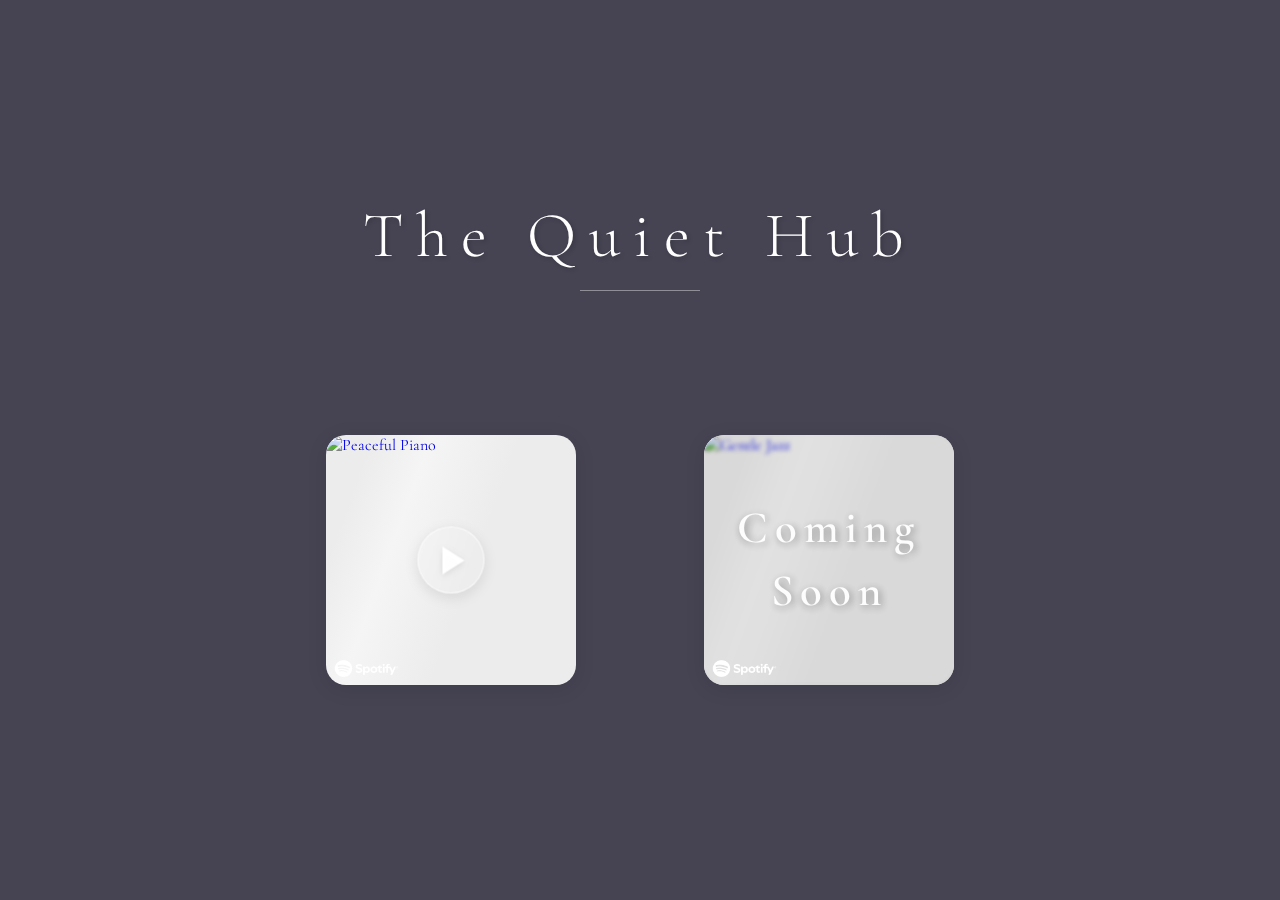
==== index.html @ 6ce6543c "Add files via upload" ====
<!DOCTYPE html>
<html lang="en">
<head>
    <meta charset="UTF-8">
    <meta name="viewport" content="width=device-width, initial-scale=1.0">
    <meta name="description" content="Listen to peaceful piano music on Spotify">
    <title>The Quiet Hub</title>
    
    <!-- Performance optimizations -->
    <link rel="preconnect" href="https://fonts.googleapis.com">
    <link rel="preconnect" href="https://fonts.gstatic.com" crossorigin>
    <link rel="preconnect" href="https://open.spotify.com">
    
    <!-- Optimized font loading -->
    <link href="https://fonts.googleapis.com/css2?family=Cormorant+Garamond:wght@300;400;600&display=swap" 
          rel="stylesheet"
          media="print" 
          onload="this.media='all'">
    
    <link rel="stylesheet" href="styles.css">
    
    <!-- Essential meta tags -->
    <meta property="og:title" content="The Quiet Hub">
    <meta property="og:description" content="Peaceful Piano Playlist">
    <meta name="theme-color" content="#464453">
    
    <!-- Favicon -->
    <link rel="icon" type="image/png" sizes="192x192" href="./images/quietlogo.png">
    
    <!-- Critical image preloading -->
    <link rel="preload" as="image" href="./images/solnedgang.jpg">
    <link rel="preload" as="image" href="./images/1.jpg">
    
    <style>
        html {
            background-color: #464453;
        }
        body {
            background-color: transparent;
        }
        @media screen and (max-width: 768px) {
            html {
                background: transparent;
            }
        }
    </style>
</head>
<body>
    <div id="preloader"></div>
    <header>
        <h1>The Quiet Hub</h1>
        <div class="header-line" aria-hidden="true"></div>
    </header>

    <main>
        <a href="https://open.spotify.com/playlist/51FY41cuYWtjoeuY90aTkw?si=5ba0775c8e0e4a31" 
           class="playlist-card" 
           aria-label="Play Peaceful Piano playlist on Spotify"
           target="_blank"
           rel="noopener">
            <div class="playlist-image-container">
                <div class="playlist-image">
                    <img src="images/1.jpg" 
                         alt="Peaceful Piano"
                         width="250" 
                         height="250">
                    <div class="spotify-logo-overlay">
                        <img src="./images/spotifylogo.png" 
                             alt="Spotify" 
                             loading="lazy">
                    </div>
                    <div class="play-button" aria-hidden="true"></div>
                </div>
            </div>
            <h2 class="playlist-title">Peaceful Piano</h2>
        </a>
        <a href="#" 
           class="playlist-card coming-soon" 
           aria-label="Gentle Jazz playlist - Coming Soon"
           onclick="return false;">
            <div class="playlist-image-container">
                <div class="playlist-image">
                    <img src="images/jazz.png" 
                         alt="Gentle Jazz"
                         width="250" 
                         height="250">
                    <div class="spotify-logo-overlay">
                        <img src="./images/spotifylogo.png" 
                             alt="Spotify" 
                             loading="lazy">
                    </div>
                    <div class="coming-soon-overlay">
                        <div class="coming-soon-text">Coming Soon</div>
                    </div>
                </div>
            </div>
            <h2 class="playlist-title">Gentle Jazz</h2>
        </a>
    </main>

    <script>
        window.addEventListener('load', function() {
            document.getElementById('preloader').style.opacity = '0';
            setTimeout(function() {
                document.getElementById('preloader').style.display = 'none';
            }, 300);
        });
    </script>
</body>
</html>
---- styles.css ----
html, body {
    margin: 0;
    padding: 0;
    height: 100vh;
    overflow: hidden;
}

html {
  /*  background-color: #464453; */
}

body {
    background: url('./images/solnedgang.jpg') center/cover fixed no-repeat;
    font-family: 'Cormorant Garamond', serif;
    display: flex;
    flex-direction: column;
    align-items: center;
    justify-content: center;
    padding: 2rem 1rem;
    box-sizing: border-box;
}

header {
    text-align: center;
    margin-top: 2rem;
    margin-bottom: clamp(4rem, 15vh, 8rem);
    width: 100%;
    max-width: 90vw;
}

header h1 {
    color: #fff;
    font-size: clamp(1.8rem, 6vw, 4rem);
    font-weight: 300;
    letter-spacing: 0.2em;
    margin-bottom: 1rem;
    text-shadow: 2px 2px 4px rgba(0, 0, 0, 0.2);
}

.header-line {
    width: 120px;
    height: 1.2px;
    background-color: #fff;
    margin: 0 auto;
    opacity: 0.4;
}

main {
    display: flex;
    justify-content: center;
    gap: 8rem;
    flex-wrap: wrap;
    padding: 1rem 0;
    width: 100%;
    max-width: 90vw;
    overflow: visible;
}

@media screen and (max-width: 768px) {
    main {
        gap: 2rem;
    }
}

/* Add this new breakpoint for very small screens */
@media screen and (max-width: 480px) {
    main {
        gap: 2rem;
        flex-direction: column;
        align-items: center;
    }
}

.playlist-card {
    position: relative;
    text-decoration: none;
    max-width: 300px;
    display: flex;
    flex-direction: column;
    align-items: center;
    backface-visibility: hidden;
}

.playlist-image-container {
    position: relative;
    transition: transform 0.3s ease;
    transform: translateZ(0);
}

.playlist-image {
    position: relative;
    width: min(250px, 70vw);
    height: min(250px, 70vw);
    border-radius: 20px;
    aspect-ratio: 1;
    overflow: hidden;
    box-shadow: 0 4px 20px rgba(0, 0, 0, 0.1);
    background: linear-gradient(110deg, #ececec 8%, #f5f5f5 18%, #ececec 33%);
    background-size: 200% 100%;
    transition: box-shadow 0.3s ease;
    animation: fadeIn 0.8s ease-out forwards, shine 1.5s linear infinite;
    will-change: transform, opacity;
    isolation: isolate;
}

.playlist-image img {
    width: 100%;
    height: 100%;
    object-fit: cover;
}

.playlist-title {
    margin-top: clamp(0.8rem, 2vh, 1.5rem);
    text-align: center;
    color: #fff;
    font-size: clamp(1.4rem, 4vw, 1.8rem);
    font-weight: 400;
    transition: color 0.3s ease;
    text-shadow: 1px 1px 3px rgba(0, 0, 0, 0.2);
    width: min(250px, 70vw);
    opacity: 0;
    animation: fadeIn 0.8s ease-out 0.2s forwards;
}

.playlist-card:hover .playlist-title {
    color: #f0f0f0;
}

.play-button {
    position: absolute;
    top: 50%;
    left: 50%;
    transform: translate(-50%, -50%);
    width: 65px;
    height: 65px;
    background: rgba(255, 255, 255, 0.08);
    border-radius: 50%;
    display: flex;
    align-items: center;
    justify-content: center;
    transition: all 0.3s ease;
    backdrop-filter: blur(1px);
    border: 1.5px solid rgba(255, 255, 255, 0.65);
    box-shadow: 0 4px 15px rgba(0, 0, 0, 0.1);
}

.play-button::after {
    content: '';
    width: 0;
    height: 0;
    border-style: solid;
    border-width: 14px 0 14px 22px;
    border-color: transparent transparent transparent rgba(255, 255, 255, 0.95);
    margin-left: 5px;
    transition: all 0.3s ease;
    filter: drop-shadow(0 2px 3px rgba(0, 0, 0, 0.1));
}

.playlist-card:hover .play-button {
    background: rgba(255, 255, 255, 0.25);
    transform: translate(-50%, -50%) scale(1.05);
    box-shadow: 0 6px 20px rgba(0, 0, 0, 0.15);
}

.playlist-card:hover .play-button::after {
    border-color: transparent transparent transparent rgba(255, 255, 255, 1);
    filter: drop-shadow(0 2px 4px rgba(0, 0, 0, 0.2));
}

html {
    scrollbar-width: none;  /* Firefox */
    -ms-overflow-style: none;  /* IE and Edge */
}

html::-webkit-scrollbar {
    display: none;  /* Chrome, Safari, Opera */
}

@media screen and (max-width: 768px) {
    html, body {
        height: auto;
        min-height: 100vh;
        overflow-y: auto;
    }
    
    body {
        padding: 2rem 0;
        min-height: 100.5vh;
    }
    
    header {
        margin-bottom: clamp(2rem, 10vh, 4rem);
    }
    
    .header-line {
        width: 100px;
        height: 1px;
        opacity: 0.3;
        margin: 0.5rem auto;
    }

    .playlist-image {
        width: min(200px, 60vw);
        height: min(200px, 60vw);
    }
    
    .playlist-title {
        width: min(200px, 60vw);
        font-size: clamp(1.4rem, 4.5vw, 1.8rem);
        margin-top: 1rem;
    }

    main {
        max-width: 95vw;
        margin-bottom: 1rem;
        gap: 2rem;
    }

    header h1 {
        font-size: clamp(2.2rem, 7vw, 4rem);
        margin-bottom: 0.8rem;
    }

    .play-button {
        width: 55px;
        height: 55px;
        border-width: 1.5px;
    }

    .play-button::after {
        border-width: 12px 0 12px 18px;
    }
} 
@keyframes fadeIn {
    from { 
        opacity: 0; 
        transform: translateY(10px) translateZ(0); 
    }
    to { 
        opacity: 1; 
        transform: translateY(0) translateZ(0); 
    }
} 

@keyframes shine {
    to {
        background-position-x: -200%;
    }
} 

@media (hover: hover) {
    .playlist-card:hover .playlist-image-container {
        transform: translateY(-5px) translateZ(0);
    }
    
    .playlist-card:hover .playlist-title {
        color: #f0f0f0;
    }

    .playlist-card:hover .play-button {
        background: rgba(255, 255, 255, 0.25);
        transform: translate(-50%, -50%) scale(1.05);
        box-shadow: 0 6px 20px rgba(0, 0, 0, 0.15);
    }

    .playlist-card:hover .play-button::after {
        border-color: transparent transparent transparent rgba(255, 255, 255, 1);
        filter: drop-shadow(0 2px 4px rgba(0, 0, 0, 0.2));
    }
} 

.spotify-logo-overlay {
    position: absolute;
    bottom: -16px;
    left: 8px;
    width: 65px;
    height: 65px;
    z-index: 5;
}

.spotify-logo-overlay img {
    width: 100%;
    height: 100%;
    object-fit: contain;
    filter: brightness(1.2);
} 

#preloader {
    position: fixed;
    top: 0;
    left: 0;
    width: 100%;
    height: 100%;
    background: #464453;
    z-index: 9999;
    opacity: 1;
    transition: opacity 0.3s ease;
}

.coming-soon-overlay {
    position: absolute;
    top: 0;
    left: 0;
    width: 100%;
    height: calc(100% + 2px);
    display: flex;
    align-items: center;
    justify-content: center;
    background: rgba(0,0,0,0.08);
    backdrop-filter: blur(2px);
    transform: translateY(-1px);
    z-index: 2;
}

.coming-soon-text {
    font-family: 'Cormorant Garamond', serif;
    color: rgba(255, 255, 255, 0.95);
    font-size: clamp(2rem, 8vw, 2.8rem);
    letter-spacing: 0.15em;
    text-shadow: 2px 2px 8px rgba(0, 0, 0, 0.4);
    font-weight: 600;
    text-align: center;
    padding: 0 1rem;
    line-height: 1.4;
}

/* Freeze text size between 410px and 480px */
@media screen and (min-width: 410px) and (max-width: 480px) {
    .coming-soon-text {
        font-size: 32px;  /* Fixed size that works well with the image size at this range */
    }
}

@media screen and (max-width: 480px) and (min-width: 360px) {
    main {
        display: flex;
        flex-direction: row;  /* Explicitly keep horizontal layout */
        justify-content: center;
        gap: 2rem;
    }
    
    .playlist-image {
        width: min(140px, 42vw);
        height: min(140px, 42vw);
    }
    
    .playlist-title {
        width: min(140px, 42vw);
        font-size: clamp(1rem, 3.5vw, 1.4rem);
    }
}

@media screen and (max-width: 360px) {
    main {
        flex-direction: column;
        align-items: center;
    }
    
    .playlist-image {
        width: min(140px, 42vw);  /* Same size as above */
        height: min(140px, 42vw);
    }
    
    .playlist-title {
        width: min(140px, 42vw);  /* Same size as above */
        font-size: clamp(1rem, 3.5vw, 1.4rem);
    }
}
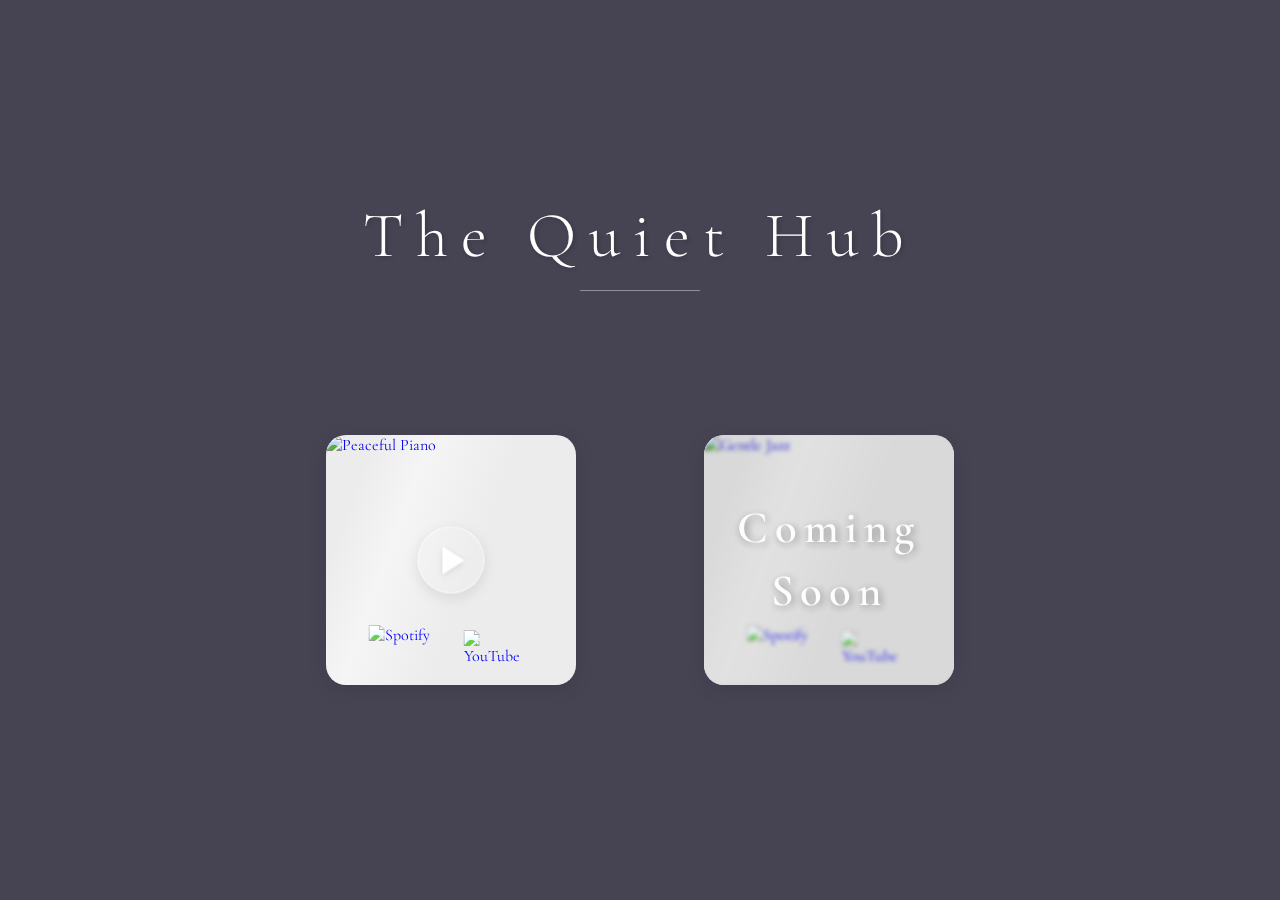
==== commit ca2e55b6: "Add files via upload" ====
--- a/index.html
+++ b/index.html
@@ -64,10 +64,17 @@
                          alt="Peaceful Piano"
                          width="250" 
                          height="250">
-                    <div class="spotify-logo-overlay">
-                        <img src="./images/spotifylogo.png" 
-                             alt="Spotify" 
-                             loading="lazy">
+                    <div class="service-logos-container">
+                        <div class="service-logo spotify">
+                            <img src="./images/spotify1.png" 
+                                 alt="Spotify" 
+                                 loading="lazy">
+                        </div>
+                        <div class="service-logo">
+                            <img src="./images/youtube1.png" 
+                                 alt="YouTube" 
+                                 loading="lazy">
+                        </div>
                     </div>
                     <div class="play-button" aria-hidden="true"></div>
                 </div>
@@ -84,10 +91,17 @@
                          alt="Gentle Jazz"
                          width="250" 
                          height="250">
-                    <div class="spotify-logo-overlay">
-                        <img src="./images/spotifylogo.png" 
-                             alt="Spotify" 
-                             loading="lazy">
+                    <div class="service-logos-container">
+                        <div class="service-logo spotify">
+                            <img src="./images/spotify1.png" 
+                                 alt="Spotify" 
+                                 loading="lazy">
+                        </div>
+                        <div class="service-logo">
+                            <img src="./images/youtube1.png" 
+                                 alt="YouTube" 
+                                 loading="lazy">
+                        </div>
                     </div>
                     <div class="coming-soon-overlay">
                         <div class="coming-soon-text">Coming Soon</div>
@@ -98,6 +112,26 @@
         </a>
     </main>
 
+    <div class="modal-overlay" id="serviceModal">
+        <div class="modal-content">
+            <h3 class="modal-title">Click Your Platform</h3>
+            <div class="service-choices">
+                <a href="https://open.spotify.com/playlist/51FY41cuYWtjoeuY90aTkw?si=5ba0775c8e0e4a31" 
+                   class="service-choice"
+                   target="_blank"
+                   rel="noopener">
+                    <img src="./images/spotify.png" alt="Listen on Spotify">
+                </a>
+                <a href="https://music.youtube.com/playlist?list=PLbeAGNc9R54fayVupFaxlfRU91v6xQw_a&feature=shared" 
+                   class="service-choice"
+                   target="_blank"
+                   rel="noopener">
+                    <img src="./images/youtube music.png" alt="Listen on YouTube">
+                </a>
+            </div>
+        </div>
+    </div>
+
     <script>
         window.addEventListener('load', function() {
             document.getElementById('preloader').style.opacity = '0';
@@ -105,6 +139,32 @@
                 document.getElementById('preloader').style.display = 'none';
             }, 300);
         });
+
+        const firstPlaylistCard = document.querySelector('.playlist-card:not(.coming-soon)');
+        const modal = document.getElementById('serviceModal');
+
+        firstPlaylistCard.addEventListener('click', function(e) {
+            e.preventDefault();
+            modal.classList.add('active');
+        });
+
+        modal.addEventListener('click', function(e) {
+            if (!e.target.closest('.service-choice')) {
+                this.classList.remove('active');
+            }
+        });
+
+        modal.querySelectorAll('a').forEach(link => {
+            link.addEventListener('click', e => {
+                e.stopPropagation();
+            });
+        });
+
+        document.addEventListener('keydown', function(e) {
+            if (e.key === 'Escape' && modal.classList.contains('active')) {
+                modal.classList.remove('active');
+            }
+        });
     </script>
 </body>
 </html>
--- a/styles.css
+++ b/styles.css
@@ -271,10 +271,10 @@
 
 .spotify-logo-overlay {
     position: absolute;
-    bottom: -16px;
+    bottom: -20px;
     left: 8px;
-    width: 65px;
-    height: 65px;
+    width: 80px;
+    height: 80px;
     z-index: 5;
 }
 
@@ -366,3 +366,177 @@
         font-size: clamp(1rem, 3.5vw, 1.4rem);
     }
 }
+
+/* Mobile adjustments */
+@media screen and (max-width: 768px) {
+    .spotify-logo-overlay {
+        bottom: -15px;
+        left: 8px;
+        width: 60px;
+        height: 60px;
+    }
+}
+
+/* Small mobile adjustments */
+@media screen and (max-width: 480px) {
+    .spotify-logo-overlay {
+        bottom: -12px;
+        left: 8px;
+        width: 45px;
+        height: 45px;
+    }
+}
+
+.service-logos-container {
+    position: absolute;
+    bottom: -20px;
+    left: 50%;
+    transform: translateX(-50%);
+    display: flex;
+    align-items: center;
+    gap: 15px;
+    z-index: 1;
+}
+
+.service-logo {
+    width: 70px;
+    height: 70px;
+}
+
+.service-logo.spotify {
+    width: 80px;  /* Spotify slightly larger */
+    height: 80px;
+}
+
+.service-logo img {
+    width: 100%;
+    height: 100%;
+    object-fit: contain;
+    filter: brightness(1.2);
+}
+
+/* Responsive adjustments */
+@media screen and (max-width: 768px) {
+    .service-logos-container {
+        bottom: -15px;
+        gap: 12px;
+    }
+    .service-logo {
+        width: 52px;
+        height: 52px;
+    }
+    .service-logo.spotify {
+        width: 60px;
+        height: 60px;
+    }
+}
+
+@media screen and (max-width: 480px) {
+    .service-logos-container {
+        bottom: -12px;
+        gap: 10px;
+    }
+    .service-logo {
+        width: 40px;
+        height: 40px;
+    }
+    .service-logo.spotify {
+        width: 45px;
+        height: 45px;
+    }
+}
+
+/* Add these new styles for the service choice modal */
+.modal-overlay {
+    position: fixed;
+    top: 0;
+    left: 0;
+    width: 100%;
+    height: 100%;
+    background: rgba(0, 0, 0, 0.7);
+    backdrop-filter: blur(8px);
+    display: none;
+    justify-content: center;
+    align-items: center;
+    z-index: 1000;
+    opacity: 0;
+    transition: opacity 0.3s ease;
+}
+
+.modal-content {
+    display: flex;
+    flex-direction: column;
+    align-items: center;
+    gap: 2rem;
+    padding: 2rem;
+}
+
+.modal-title {
+    color: white;
+    font-size: 1.8rem;
+    letter-spacing: 0.1em;
+    text-align: center;
+    margin-bottom: 1rem;
+    font-weight: 300;
+    opacity: 0.95;
+}
+
+.service-choices {
+    display: flex;
+    gap: 3rem;
+}
+
+.service-choice {
+    cursor: pointer;
+    transition: transform 0.3s ease, opacity 0.3s ease;
+    opacity: 0.9;
+}
+
+.service-choice:hover {
+    transform: scale(1.1);
+    opacity: 1;
+}
+
+.service-choice img {
+    width: 100px;
+    height: 100px;
+    object-fit: contain;
+    filter: brightness(1.2);
+}
+
+.modal-overlay.active {
+    display: flex;
+    opacity: 1;
+}
+
+@media screen and (max-width: 768px) {
+    .service-choice img {
+        width: 80px;
+        height: 80px;
+    }
+    .modal-content {
+        gap: 2rem;
+    }
+    .modal-title {
+        font-size: 1.5rem;
+    }
+    .service-choices {
+        gap: 2rem;
+    }
+}
+
+@media screen and (max-width: 480px) {
+    .service-choice img {
+        width: 60px;
+        height: 60px;
+    }
+    .modal-content {
+        gap: 1.5rem;
+    }
+    .modal-title {
+        font-size: 1.3rem;
+    }
+    .service-choices {
+        gap: 1.5rem;
+    }
+}
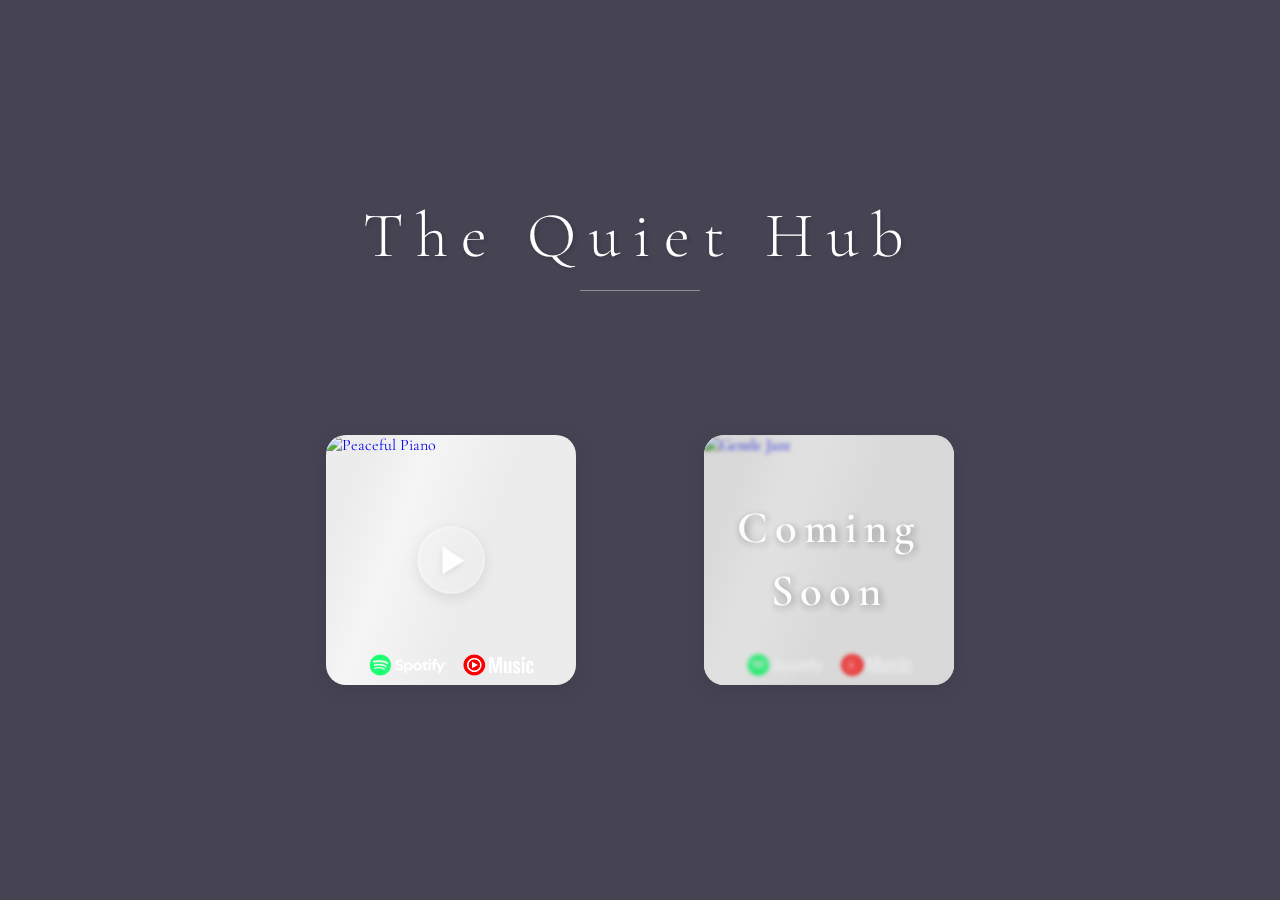
==== commit 88d72826: "Add files via upload" ====
--- a/index.html
+++ b/index.html
@@ -1,170 +1,137 @@
-<!DOCTYPE html>
-<html lang="en">
-<head>
-    <meta charset="UTF-8">
-    <meta name="viewport" content="width=device-width, initial-scale=1.0">
-    <meta name="description" content="Listen to peaceful piano music on Spotify">
-    <title>The Quiet Hub</title>
-    
-    <!-- Performance optimizations -->
-    <link rel="preconnect" href="https://fonts.googleapis.com">
-    <link rel="preconnect" href="https://fonts.gstatic.com" crossorigin>
-    <link rel="preconnect" href="https://open.spotify.com">
-    
-    <!-- Optimized font loading -->
-    <link href="https://fonts.googleapis.com/css2?family=Cormorant+Garamond:wght@300;400;600&display=swap" 
-          rel="stylesheet"
-          media="print" 
-          onload="this.media='all'">
-    
-    <link rel="stylesheet" href="styles.css">
-    
-    <!-- Essential meta tags -->
-    <meta property="og:title" content="The Quiet Hub">
-    <meta property="og:description" content="Peaceful Piano Playlist">
-    <meta name="theme-color" content="#464453">
-    
-    <!-- Favicon -->
-    <link rel="icon" type="image/png" sizes="192x192" href="./images/quietlogo.png">
-    
-    <!-- Critical image preloading -->
-    <link rel="preload" as="image" href="./images/solnedgang.jpg">
-    <link rel="preload" as="image" href="./images/1.jpg">
-    
-    <style>
-        html {
-            background-color: #464453;
-        }
-        body {
-            background-color: transparent;
-        }
-        @media screen and (max-width: 768px) {
-            html {
-                background: transparent;
-            }
-        }
-    </style>
-</head>
-<body>
-    <div id="preloader"></div>
-    <header>
-        <h1>The Quiet Hub</h1>
-        <div class="header-line" aria-hidden="true"></div>
-    </header>
-
-    <main>
-        <a href="https://open.spotify.com/playlist/51FY41cuYWtjoeuY90aTkw?si=5ba0775c8e0e4a31" 
-           class="playlist-card" 
-           aria-label="Play Peaceful Piano playlist on Spotify"
-           target="_blank"
-           rel="noopener">
-            <div class="playlist-image-container">
-                <div class="playlist-image">
-                    <img src="images/1.jpg" 
-                         alt="Peaceful Piano"
-                         width="250" 
-                         height="250">
-                    <div class="service-logos-container">
-                        <div class="service-logo spotify">
-                            <img src="./images/spotify1.png" 
-                                 alt="Spotify" 
-                                 loading="lazy">
-                        </div>
-                        <div class="service-logo">
-                            <img src="./images/youtube1.png" 
-                                 alt="YouTube" 
-                                 loading="lazy">
-                        </div>
-                    </div>
-                    <div class="play-button" aria-hidden="true"></div>
-                </div>
-            </div>
-            <h2 class="playlist-title">Peaceful Piano</h2>
-        </a>
-        <a href="#" 
-           class="playlist-card coming-soon" 
-           aria-label="Gentle Jazz playlist - Coming Soon"
-           onclick="return false;">
-            <div class="playlist-image-container">
-                <div class="playlist-image">
-                    <img src="images/jazz.png" 
-                         alt="Gentle Jazz"
-                         width="250" 
-                         height="250">
-                    <div class="service-logos-container">
-                        <div class="service-logo spotify">
-                            <img src="./images/spotify1.png" 
-                                 alt="Spotify" 
-                                 loading="lazy">
-                        </div>
-                        <div class="service-logo">
-                            <img src="./images/youtube1.png" 
-                                 alt="YouTube" 
-                                 loading="lazy">
-                        </div>
-                    </div>
-                    <div class="coming-soon-overlay">
-                        <div class="coming-soon-text">Coming Soon</div>
-                    </div>
-                </div>
-            </div>
-            <h2 class="playlist-title">Gentle Jazz</h2>
-        </a>
-    </main>
-
-    <div class="modal-overlay" id="serviceModal">
-        <div class="modal-content">
-            <h3 class="modal-title">Click Your Platform</h3>
-            <div class="service-choices">
-                <a href="https://open.spotify.com/playlist/51FY41cuYWtjoeuY90aTkw?si=5ba0775c8e0e4a31" 
-                   class="service-choice"
-                   target="_blank"
-                   rel="noopener">
-                    <img src="./images/spotify.png" alt="Listen on Spotify">
-                </a>
-                <a href="https://music.youtube.com/playlist?list=PLbeAGNc9R54fayVupFaxlfRU91v6xQw_a&feature=shared" 
-                   class="service-choice"
-                   target="_blank"
-                   rel="noopener">
-                    <img src="./images/youtube music.png" alt="Listen on YouTube">
-                </a>
-            </div>
-        </div>
-    </div>
-
-    <script>
-        window.addEventListener('load', function() {
-            document.getElementById('preloader').style.opacity = '0';
-            setTimeout(function() {
-                document.getElementById('preloader').style.display = 'none';
-            }, 300);
-        });
-
-        const firstPlaylistCard = document.querySelector('.playlist-card:not(.coming-soon)');
-        const modal = document.getElementById('serviceModal');
-
-        firstPlaylistCard.addEventListener('click', function(e) {
-            e.preventDefault();
-            modal.classList.add('active');
-        });
-
-        modal.addEventListener('click', function(e) {
-            if (!e.target.closest('.service-choice')) {
-                this.classList.remove('active');
-            }
-        });
-
-        modal.querySelectorAll('a').forEach(link => {
-            link.addEventListener('click', e => {
-                e.stopPropagation();
-            });
-        });
-
-        document.addEventListener('keydown', function(e) {
-            if (e.key === 'Escape' && modal.classList.contains('active')) {
-                modal.classList.remove('active');
-            }
-        });
-    </script>
-</body>
-</html>
+<!DOCTYPE html>
+<html lang="en">
+<head>
+    <meta charset="UTF-8">
+    <meta name="viewport" content="width=device-width, initial-scale=1.0">
+    <meta name="description" content="Listen to peaceful piano music on Spotify">
+    <title>The Quiet Hub</title>
+    
+    <!-- Performance optimizations -->
+    <link rel="preconnect" href="https://fonts.googleapis.com">
+    <link rel="preconnect" href="https://fonts.gstatic.com" crossorigin>
+    <link rel="preconnect" href="https://open.spotify.com">
+    
+    <!-- Optimized font loading -->
+    <link href="https://fonts.googleapis.com/css2?family=Cormorant+Garamond:wght@300;400;600&display=swap" 
+          rel="stylesheet"
+          media="print" 
+          onload="this.media='all'">
+    
+    <link rel="stylesheet" href="styles.css">
+    
+    <!-- Essential meta tags -->
+    <meta property="og:title" content="The Quiet Hub">
+    <meta property="og:description" content="Peaceful Piano Playlist">
+    <meta name="theme-color" content="#464453">
+    
+    <!-- Favicon -->
+    <link rel="icon" type="image/png" sizes="192x192" href="./images/quietlogo.png">
+    
+    <!-- Critical image preloading -->
+    <link rel="preload" as="image" href="./images/solnedgang.jpg">
+    <link rel="preload" as="image" href="./images/1.jpg">
+    
+    <style>
+        html {
+            background-color: #464453;
+        }
+        body {
+            background-color: transparent;
+        }
+        @media screen and (max-width: 768px) {
+            html {
+                background: transparent;
+            }
+        }
+    </style>
+</head>
+<body>
+    <div id="preloader"></div>
+    <header>
+        <h1>The Quiet Hub</h1>
+        <div class="header-line" aria-hidden="true"></div>
+    </header>
+
+    <main>
+        <a href="https://open.spotify.com/playlist/51FY41cuYWtjoeuY90aTkw?si=5ba0775c8e0e4a31" 
+           class="playlist-card" 
+           aria-label="Play Peaceful Piano playlist on Spotify"
+           target="_blank"
+           rel="noopener">
+            <div class="playlist-image-container">
+                <div class="playlist-image">
+                    <img src="images/1.jpg" 
+                         alt="Peaceful Piano"
+                         width="250" 
+                         height="250">
+                    <div class="service-logos-container">
+                        <div class="service-logo spotify">
+                            <img src="./images/spotify1.png" 
+                                 alt="Spotify" 
+                                 loading="lazy">
+                        </div>
+                        <div class="service-logo">
+                            <img src="./images/youtube1.png" 
+                                 alt="YouTube" 
+                                 loading="lazy">
+                        </div>
+                    </div>
+                    <div class="play-button" aria-hidden="true"></div>
+                </div>
+            </div>
+            <h2 class="playlist-title">Peaceful Piano</h2>
+        </a>
+        <a href="#" 
+           class="playlist-card coming-soon" 
+           aria-label="Gentle Jazz playlist - Coming Soon"
+           onclick="return false;">
+            <div class="playlist-image-container">
+                <div class="playlist-image">
+                    <img src="images/jazz.png" 
+                         alt="Gentle Jazz"
+                         width="250" 
+                         height="250">
+                    <div class="service-logos-container">
+                        <div class="service-logo spotify">
+                            <img src="./images/spotify1.png" 
+                                 alt="Spotify" 
+                                 loading="lazy">
+                        </div>
+                        <div class="service-logo">
+                            <img src="./images/youtube1.png" 
+                                 alt="YouTube" 
+                                 loading="lazy">
+                        </div>
+                    </div>
+                    <div class="coming-soon-overlay">
+                        <div class="coming-soon-text">Coming Soon</div>
+                    </div>
+                </div>
+            </div>
+            <h2 class="playlist-title">Gentle Jazz</h2>
+        </a>
+    </main>
+
+    <div class="modal-overlay" id="serviceModal">
+        <div class="modal-content">
+            <h3 class="modal-title">Click Your Platform</h3>
+            <div class="service-choices">
+                <a href="https://open.spotify.com/playlist/51FY41cuYWtjoeuY90aTkw?si=5ba0775c8e0e4a31" 
+                   class="service-choice"
+                   target="_blank"
+                   rel="noopener">
+                    <img src="./images/spotify.png" alt="Listen on Spotify">
+                </a>
+                <a href="https://music.youtube.com/playlist?list=PLbeAGNc9R54fayVupFaxlfRU91v6xQw_a&feature=shared" 
+                   class="service-choice"
+                   target="_blank"
+                   rel="noopener">
+                    <img src="./images/youtube music.png" alt="Listen on YouTube">
+                </a>
+            </div>
+        </div>
+    </div>
+
+    <script src="script.js"></script>
+</body>
+</html>
--- a/styles.css
+++ b/styles.css
@@ -1,542 +1,639 @@
-html, body {
-    margin: 0;
-    padding: 0;
-    height: 100vh;
-    overflow: hidden;
-}
-
-html {
-  /*  background-color: #464453; */
-}
-
-body {
-    background: url('./images/solnedgang.jpg') center/cover fixed no-repeat;
-    font-family: 'Cormorant Garamond', serif;
-    display: flex;
-    flex-direction: column;
-    align-items: center;
-    justify-content: center;
-    padding: 2rem 1rem;
-    box-sizing: border-box;
-}
-
-header {
-    text-align: center;
-    margin-top: 2rem;
-    margin-bottom: clamp(4rem, 15vh, 8rem);
-    width: 100%;
-    max-width: 90vw;
-}
-
-header h1 {
-    color: #fff;
-    font-size: clamp(1.8rem, 6vw, 4rem);
-    font-weight: 300;
-    letter-spacing: 0.2em;
-    margin-bottom: 1rem;
-    text-shadow: 2px 2px 4px rgba(0, 0, 0, 0.2);
-}
-
-.header-line {
-    width: 120px;
-    height: 1.2px;
-    background-color: #fff;
-    margin: 0 auto;
-    opacity: 0.4;
-}
-
-main {
-    display: flex;
-    justify-content: center;
-    gap: 8rem;
-    flex-wrap: wrap;
-    padding: 1rem 0;
-    width: 100%;
-    max-width: 90vw;
-    overflow: visible;
-}
-
-@media screen and (max-width: 768px) {
-    main {
-        gap: 2rem;
-    }
-}
-
-/* Add this new breakpoint for very small screens */
-@media screen and (max-width: 480px) {
-    main {
-        gap: 2rem;
-        flex-direction: column;
-        align-items: center;
-    }
-}
-
-.playlist-card {
-    position: relative;
-    text-decoration: none;
-    max-width: 300px;
-    display: flex;
-    flex-direction: column;
-    align-items: center;
-    backface-visibility: hidden;
-}
-
-.playlist-image-container {
-    position: relative;
-    transition: transform 0.3s ease;
-    transform: translateZ(0);
-}
-
-.playlist-image {
-    position: relative;
-    width: min(250px, 70vw);
-    height: min(250px, 70vw);
-    border-radius: 20px;
-    aspect-ratio: 1;
-    overflow: hidden;
-    box-shadow: 0 4px 20px rgba(0, 0, 0, 0.1);
-    background: linear-gradient(110deg, #ececec 8%, #f5f5f5 18%, #ececec 33%);
-    background-size: 200% 100%;
-    transition: box-shadow 0.3s ease;
-    animation: fadeIn 0.8s ease-out forwards, shine 1.5s linear infinite;
-    will-change: transform, opacity;
-    isolation: isolate;
-}
-
-.playlist-image img {
-    width: 100%;
-    height: 100%;
-    object-fit: cover;
-}
-
-.playlist-title {
-    margin-top: clamp(0.8rem, 2vh, 1.5rem);
-    text-align: center;
-    color: #fff;
-    font-size: clamp(1.4rem, 4vw, 1.8rem);
-    font-weight: 400;
-    transition: color 0.3s ease;
-    text-shadow: 1px 1px 3px rgba(0, 0, 0, 0.2);
-    width: min(250px, 70vw);
-    opacity: 0;
-    animation: fadeIn 0.8s ease-out 0.2s forwards;
-}
-
-.playlist-card:hover .playlist-title {
-    color: #f0f0f0;
-}
-
-.play-button {
-    position: absolute;
-    top: 50%;
-    left: 50%;
-    transform: translate(-50%, -50%);
-    width: 65px;
-    height: 65px;
-    background: rgba(255, 255, 255, 0.08);
-    border-radius: 50%;
-    display: flex;
-    align-items: center;
-    justify-content: center;
-    transition: all 0.3s ease;
-    backdrop-filter: blur(1px);
-    border: 1.5px solid rgba(255, 255, 255, 0.65);
-    box-shadow: 0 4px 15px rgba(0, 0, 0, 0.1);
-}
-
-.play-button::after {
-    content: '';
-    width: 0;
-    height: 0;
-    border-style: solid;
-    border-width: 14px 0 14px 22px;
-    border-color: transparent transparent transparent rgba(255, 255, 255, 0.95);
-    margin-left: 5px;
-    transition: all 0.3s ease;
-    filter: drop-shadow(0 2px 3px rgba(0, 0, 0, 0.1));
-}
-
-.playlist-card:hover .play-button {
-    background: rgba(255, 255, 255, 0.25);
-    transform: translate(-50%, -50%) scale(1.05);
-    box-shadow: 0 6px 20px rgba(0, 0, 0, 0.15);
-}
-
-.playlist-card:hover .play-button::after {
-    border-color: transparent transparent transparent rgba(255, 255, 255, 1);
-    filter: drop-shadow(0 2px 4px rgba(0, 0, 0, 0.2));
-}
-
-html {
-    scrollbar-width: none;  /* Firefox */
-    -ms-overflow-style: none;  /* IE and Edge */
-}
-
-html::-webkit-scrollbar {
-    display: none;  /* Chrome, Safari, Opera */
-}
-
-@media screen and (max-width: 768px) {
-    html, body {
-        height: auto;
-        min-height: 100vh;
-        overflow-y: auto;
-    }
-    
-    body {
-        padding: 2rem 0;
-        min-height: 100.5vh;
-    }
-    
-    header {
-        margin-bottom: clamp(2rem, 10vh, 4rem);
-    }
-    
-    .header-line {
-        width: 100px;
-        height: 1px;
-        opacity: 0.3;
-        margin: 0.5rem auto;
-    }
-
-    .playlist-image {
-        width: min(200px, 60vw);
-        height: min(200px, 60vw);
-    }
-    
-    .playlist-title {
-        width: min(200px, 60vw);
-        font-size: clamp(1.4rem, 4.5vw, 1.8rem);
-        margin-top: 1rem;
-    }
-
-    main {
-        max-width: 95vw;
-        margin-bottom: 1rem;
-        gap: 2rem;
-    }
-
-    header h1 {
-        font-size: clamp(2.2rem, 7vw, 4rem);
-        margin-bottom: 0.8rem;
-    }
-
-    .play-button {
-        width: 55px;
-        height: 55px;
-        border-width: 1.5px;
-    }
-
-    .play-button::after {
-        border-width: 12px 0 12px 18px;
-    }
-} 
-@keyframes fadeIn {
-    from { 
-        opacity: 0; 
-        transform: translateY(10px) translateZ(0); 
-    }
-    to { 
-        opacity: 1; 
-        transform: translateY(0) translateZ(0); 
-    }
-} 
-
-@keyframes shine {
-    to {
-        background-position-x: -200%;
-    }
-} 
-
-@media (hover: hover) {
-    .playlist-card:hover .playlist-image-container {
-        transform: translateY(-5px) translateZ(0);
-    }
-    
-    .playlist-card:hover .playlist-title {
-        color: #f0f0f0;
-    }
-
-    .playlist-card:hover .play-button {
-        background: rgba(255, 255, 255, 0.25);
-        transform: translate(-50%, -50%) scale(1.05);
-        box-shadow: 0 6px 20px rgba(0, 0, 0, 0.15);
-    }
-
-    .playlist-card:hover .play-button::after {
-        border-color: transparent transparent transparent rgba(255, 255, 255, 1);
-        filter: drop-shadow(0 2px 4px rgba(0, 0, 0, 0.2));
-    }
-} 
-
-.spotify-logo-overlay {
-    position: absolute;
-    bottom: -20px;
-    left: 8px;
-    width: 80px;
-    height: 80px;
-    z-index: 5;
-}
-
-.spotify-logo-overlay img {
-    width: 100%;
-    height: 100%;
-    object-fit: contain;
-    filter: brightness(1.2);
-} 
-
-#preloader {
-    position: fixed;
-    top: 0;
-    left: 0;
-    width: 100%;
-    height: 100%;
-    background: #464453;
-    z-index: 9999;
-    opacity: 1;
-    transition: opacity 0.3s ease;
-}
-
-.coming-soon-overlay {
-    position: absolute;
-    top: 0;
-    left: 0;
-    width: 100%;
-    height: calc(100% + 2px);
-    display: flex;
-    align-items: center;
-    justify-content: center;
-    background: rgba(0,0,0,0.08);
-    backdrop-filter: blur(2px);
-    transform: translateY(-1px);
-    z-index: 2;
-}
-
-.coming-soon-text {
-    font-family: 'Cormorant Garamond', serif;
-    color: rgba(255, 255, 255, 0.95);
-    font-size: clamp(2rem, 8vw, 2.8rem);
-    letter-spacing: 0.15em;
-    text-shadow: 2px 2px 8px rgba(0, 0, 0, 0.4);
-    font-weight: 600;
-    text-align: center;
-    padding: 0 1rem;
-    line-height: 1.4;
-}
-
-/* Freeze text size between 410px and 480px */
-@media screen and (min-width: 410px) and (max-width: 480px) {
-    .coming-soon-text {
-        font-size: 32px;  /* Fixed size that works well with the image size at this range */
-    }
-}
-
-@media screen and (max-width: 480px) and (min-width: 360px) {
-    main {
-        display: flex;
-        flex-direction: row;  /* Explicitly keep horizontal layout */
-        justify-content: center;
-        gap: 2rem;
-    }
-    
-    .playlist-image {
-        width: min(140px, 42vw);
-        height: min(140px, 42vw);
-    }
-    
-    .playlist-title {
-        width: min(140px, 42vw);
-        font-size: clamp(1rem, 3.5vw, 1.4rem);
-    }
-}
-
-@media screen and (max-width: 360px) {
-    main {
-        flex-direction: column;
-        align-items: center;
-    }
-    
-    .playlist-image {
-        width: min(140px, 42vw);  /* Same size as above */
-        height: min(140px, 42vw);
-    }
-    
-    .playlist-title {
-        width: min(140px, 42vw);  /* Same size as above */
-        font-size: clamp(1rem, 3.5vw, 1.4rem);
-    }
-}
-
-/* Mobile adjustments */
-@media screen and (max-width: 768px) {
-    .spotify-logo-overlay {
-        bottom: -15px;
-        left: 8px;
-        width: 60px;
-        height: 60px;
-    }
-}
-
-/* Small mobile adjustments */
-@media screen and (max-width: 480px) {
-    .spotify-logo-overlay {
-        bottom: -12px;
-        left: 8px;
-        width: 45px;
-        height: 45px;
-    }
-}
-
-.service-logos-container {
-    position: absolute;
-    bottom: -20px;
-    left: 50%;
-    transform: translateX(-50%);
-    display: flex;
-    align-items: center;
-    gap: 15px;
-    z-index: 1;
-}
-
-.service-logo {
-    width: 70px;
-    height: 70px;
-}
-
-.service-logo.spotify {
-    width: 80px;  /* Spotify slightly larger */
-    height: 80px;
-}
-
-.service-logo img {
-    width: 100%;
-    height: 100%;
-    object-fit: contain;
-    filter: brightness(1.2);
-}
-
-/* Responsive adjustments */
-@media screen and (max-width: 768px) {
-    .service-logos-container {
-        bottom: -15px;
-        gap: 12px;
-    }
-    .service-logo {
-        width: 52px;
-        height: 52px;
-    }
-    .service-logo.spotify {
-        width: 60px;
-        height: 60px;
-    }
-}
-
-@media screen and (max-width: 480px) {
-    .service-logos-container {
-        bottom: -12px;
-        gap: 10px;
-    }
-    .service-logo {
-        width: 40px;
-        height: 40px;
-    }
-    .service-logo.spotify {
-        width: 45px;
-        height: 45px;
-    }
-}
-
-/* Add these new styles for the service choice modal */
-.modal-overlay {
-    position: fixed;
-    top: 0;
-    left: 0;
-    width: 100%;
-    height: 100%;
-    background: rgba(0, 0, 0, 0.7);
-    backdrop-filter: blur(8px);
-    display: none;
-    justify-content: center;
-    align-items: center;
-    z-index: 1000;
-    opacity: 0;
-    transition: opacity 0.3s ease;
-}
-
-.modal-content {
-    display: flex;
-    flex-direction: column;
-    align-items: center;
-    gap: 2rem;
-    padding: 2rem;
-}
-
-.modal-title {
-    color: white;
-    font-size: 1.8rem;
-    letter-spacing: 0.1em;
-    text-align: center;
-    margin-bottom: 1rem;
-    font-weight: 300;
-    opacity: 0.95;
-}
-
-.service-choices {
-    display: flex;
-    gap: 3rem;
-}
-
-.service-choice {
-    cursor: pointer;
-    transition: transform 0.3s ease, opacity 0.3s ease;
-    opacity: 0.9;
-}
-
-.service-choice:hover {
-    transform: scale(1.1);
-    opacity: 1;
-}
-
-.service-choice img {
-    width: 100px;
-    height: 100px;
-    object-fit: contain;
-    filter: brightness(1.2);
-}
-
-.modal-overlay.active {
-    display: flex;
-    opacity: 1;
-}
-
-@media screen and (max-width: 768px) {
-    .service-choice img {
-        width: 80px;
-        height: 80px;
-    }
-    .modal-content {
-        gap: 2rem;
-    }
-    .modal-title {
-        font-size: 1.5rem;
-    }
-    .service-choices {
-        gap: 2rem;
-    }
-}
-
-@media screen and (max-width: 480px) {
-    .service-choice img {
-        width: 60px;
-        height: 60px;
-    }
-    .modal-content {
-        gap: 1.5rem;
-    }
-    .modal-title {
-        font-size: 1.3rem;
-    }
-    .service-choices {
-        gap: 1.5rem;
-    }
-}
+html, body {
+    margin: 0;
+    padding: 0;
+    height: 100vh;
+    overflow: hidden;
+    -webkit-user-select: none;
+    -moz-user-select: none;
+    -ms-user-select: none;
+    user-select: none;
+    z-index: 0;
+}
+
+body {
+    background: url('./images/solnedgang.jpg') center/cover fixed no-repeat;
+    font-family: 'Cormorant Garamond', serif;
+    display: flex;
+    flex-direction: column;
+    align-items: center;
+    justify-content: center;
+    padding: 2rem 1rem;
+    box-sizing: border-box;
+}
+
+header {
+    text-align: center;
+    margin-top: 2rem;
+    margin-bottom: clamp(4rem, 15vh, 8rem);
+    width: 100%;
+    max-width: 90vw;
+}
+
+header h1 {
+    color: #fff;
+    font-size: clamp(1.8rem, 6vw, 4rem);
+    font-weight: 300;
+    letter-spacing: 0.2em;
+    margin-bottom: 1rem;
+    text-shadow: 2px 2px 4px rgba(0, 0, 0, 0.2);
+}
+
+.header-line {
+    width: 120px;
+    height: 1.2px;
+    background-color: #fff;
+    margin: 0 auto;
+    opacity: 0.4;
+}
+
+main {
+    display: flex;
+    justify-content: center;
+    gap: 8rem;
+    flex-wrap: wrap;
+    padding: 1rem 0;
+    width: 100%;
+    max-width: 90vw;
+    overflow: visible;
+}
+
+@media screen and (max-width: 768px) {
+    main {
+        gap: 2rem;
+    }
+}
+
+/* Add this new breakpoint for very small screens */
+@media screen and (max-width: 480px) {
+    main {
+        gap: 2rem;
+        flex-direction: column;
+        align-items: center;
+    }
+}
+
+.playlist-card {
+    position: relative;
+    text-decoration: none;
+    max-width: 300px;
+    display: flex;
+    flex-direction: column;
+    align-items: center;
+    backface-visibility: hidden;
+}
+
+.playlist-image-container {
+    position: relative;
+    transition: transform 0.3s ease;
+    transform: translateZ(0);
+}
+
+.playlist-image {
+    position: relative;
+    width: min(250px, 70vw);
+    height: min(250px, 70vw);
+    border-radius: 20px;
+    aspect-ratio: 1;
+    overflow: hidden;
+    box-shadow: 0 4px 20px rgba(0, 0, 0, 0.1);
+    background: linear-gradient(110deg, #ececec 8%, #f5f5f5 18%, #ececec 33%);
+    background-size: 200% 100%;
+    transition: box-shadow 0.3s ease;
+    animation: fadeIn 0.8s ease-out forwards, shine 1.5s linear infinite;
+    will-change: transform, opacity;
+    isolation: isolate;
+}
+
+.playlist-image img {
+    width: 100%;
+    height: 100%;
+    object-fit: cover;
+}
+
+.playlist-title {
+    margin-top: clamp(0.8rem, 2vh, 1.5rem);
+    text-align: center;
+    color: #fff;
+    font-size: clamp(1.4rem, 4vw, 1.8rem);
+    font-weight: 400;
+    transition: color 0.3s ease;
+    text-shadow: 1px 1px 3px rgba(0, 0, 0, 0.2);
+    width: min(250px, 70vw);
+    opacity: 0;
+    animation: fadeIn 0.8s ease-out 0.2s forwards;
+}
+
+.playlist-card:hover .playlist-title {
+    color: #f0f0f0;
+}
+
+.play-button {
+    position: absolute;
+    top: 50%;
+    left: 50%;
+    transform: translate(-50%, -50%);
+    width: 65px;
+    height: 65px;
+    background: rgba(255, 255, 255, 0.08);
+    border-radius: 50%;
+    display: flex;
+    align-items: center;
+    justify-content: center;
+    transition: all 0.3s ease;
+    backdrop-filter: blur(1px);
+    border: 1.5px solid rgba(255, 255, 255, 0.65);
+    box-shadow: 0 4px 15px rgba(0, 0, 0, 0.1);
+}
+
+.play-button::after {
+    content: '';
+    width: 0;
+    height: 0;
+    border-style: solid;
+    border-width: 14px 0 14px 22px;
+    border-color: transparent transparent transparent rgba(255, 255, 255, 0.95);
+    margin-left: 5px;
+    transition: all 0.3s ease;
+    filter: drop-shadow(0 2px 3px rgba(0, 0, 0, 0.1));
+}
+
+.playlist-card:hover .play-button {
+    background: rgba(255, 255, 255, 0.25);
+    transform: translate(-50%, -50%) scale(1.05);
+    box-shadow: 0 6px 20px rgba(0, 0, 0, 0.15);
+}
+
+.playlist-card:hover .play-button::after {
+    border-color: transparent transparent transparent rgba(255, 255, 255, 1);
+    filter: drop-shadow(0 2px 4px rgba(0, 0, 0, 0.2));
+}
+
+html {
+    scrollbar-width: none;  /* Firefox */
+    -ms-overflow-style: none;  /* IE and Edge */
+}
+
+html::-webkit-scrollbar {
+    display: none;  /* Chrome, Safari, Opera */
+}
+
+@media screen and (max-width: 768px) {
+    html, body {
+        height: auto;
+        min-height: 100vh;
+        overflow-y: auto;
+    }
+    
+    body {
+        padding: 2rem 0;
+        min-height: 100.5vh;
+    }
+    
+    header {
+        margin-bottom: clamp(2rem, 10vh, 4rem);
+    }
+    
+    .header-line {
+        width: 100px;
+        height: 1px;
+        opacity: 0.3;
+        margin: 0.5rem auto;
+    }
+
+    .playlist-image {
+        width: min(200px, 60vw);
+        height: min(200px, 60vw);
+    }
+    
+    .playlist-title {
+        width: min(200px, 60vw);
+        font-size: clamp(1.4rem, 4.5vw, 1.8rem);
+        margin-top: 1rem;
+    }
+
+    main {
+        max-width: 95vw;
+        margin-bottom: 1rem;
+        gap: 2rem;
+    }
+
+    header h1 {
+        font-size: clamp(2.2rem, 7vw, 4rem);
+        margin-bottom: 0.8rem;
+    }
+
+    .play-button {
+        width: 55px;
+        height: 55px;
+        border-width: 1.5px;
+    }
+
+    .play-button::after {
+        border-width: 12px 0 12px 18px;
+    }
+} 
+@keyframes fadeIn {
+    from { 
+        opacity: 0; 
+        transform: translateY(10px) translateZ(0); 
+    }
+    to { 
+        opacity: 1; 
+        transform: translateY(0) translateZ(0); 
+    }
+} 
+
+@keyframes shine {
+    to {
+        background-position-x: -200%;
+    }
+} 
+
+/* Remove all hover effects by default */
+.playlist-card:hover .playlist-image-container {
+    transform: none;
+}
+
+.playlist-card:hover .playlist-title {
+    color: #fff;
+}
+
+.playlist-card:hover .play-button {
+    background: rgba(255, 255, 255, 0.08);
+    transform: translate(-50%, -50%);
+    box-shadow: none;
+}
+
+.playlist-card:hover .play-button::after {
+    border-color: transparent transparent transparent rgba(255, 255, 255, 0.95);
+    filter: none;
+}
+
+/* Enable all hover effects only for desktop */
+@media screen and (min-width: 769px) {
+    .playlist-card:hover .playlist-image-container {
+        transform: translateY(-5px) translateZ(0);
+    }
+    
+    .playlist-card:hover .playlist-title {
+        color: #f0f0f0;
+    }
+
+    .playlist-card:hover .play-button {
+        background: rgba(255, 255, 255, 0.25);
+        transform: translate(-50%, -50%) scale(1.05);
+        box-shadow: 0 6px 20px rgba(0, 0, 0, 0.15);
+    }
+
+    .playlist-card:hover .play-button::after {
+        border-color: transparent transparent transparent rgba(255, 255, 255, 1);
+        filter: drop-shadow(0 2px 4px rgba(0, 0, 0, 0.2));
+    }
+}
+
+.spotify-logo-overlay {
+    position: absolute;
+    bottom: -20px;
+    left: 8px;
+    width: 80px;
+    height: 80px;
+    z-index: 5;
+}
+
+.spotify-logo-overlay img {
+    width: 100%;
+    height: 100%;
+    object-fit: contain;
+    filter: brightness(1.2);
+} 
+
+#preloader {
+    position: fixed;
+    top: 0;
+    left: 0;
+    width: 100%;
+    height: 100%;
+    background: #464453;
+    z-index: 9999;
+    opacity: 1;
+    transition: opacity 0.3s ease;
+}
+
+.coming-soon-overlay {
+    position: absolute;
+    top: 0;
+    left: 0;
+    width: 100%;
+    height: calc(100% + 2px);
+    display: flex;
+    align-items: center;
+    justify-content: center;
+    background: rgba(0,0,0,0.08);
+    backdrop-filter: blur(2px);
+    transform: translateY(-1px);
+    z-index: 2;
+}
+
+.coming-soon-text {
+    font-family: 'Cormorant Garamond', serif;
+    color: rgba(255, 255, 255, 0.95);
+    font-size: clamp(2rem, 8vw, 2.8rem);
+    letter-spacing: 0.15em;
+    text-shadow: 2px 2px 8px rgba(0, 0, 0, 0.4);
+    font-weight: 600;
+    text-align: center;
+    padding: 0 1rem;
+    line-height: 1.4;
+}
+
+/* Freeze text size between 410px and 480px */
+@media screen and (min-width: 410px) and (max-width: 480px) {
+    .coming-soon-text {
+        font-size: 32px;  /* Fixed size that works well with the image size at this range */
+    }
+}
+
+@media screen and (max-width: 480px) and (min-width: 360px) {
+    main {
+        display: flex;
+        flex-direction: row;  /* Explicitly keep horizontal layout */
+        justify-content: center;
+        gap: 2rem;
+    }
+    
+    .playlist-image {
+        width: min(140px, 42vw);
+        height: min(140px, 42vw);
+    }
+    
+    .playlist-title {
+        width: min(140px, 42vw);
+        font-size: clamp(1rem, 3.5vw, 1.4rem);
+    }
+}
+
+@media screen and (max-width: 360px) {
+    main {
+        flex-direction: column;
+        align-items: center;
+    }
+    
+    .playlist-image {
+        width: min(140px, 42vw);  /* Same size as above */
+        height: min(140px, 42vw);
+    }
+    
+    .playlist-title {
+        width: min(140px, 42vw);  /* Same size as above */
+        font-size: clamp(1rem, 3.5vw, 1.4rem);
+    }
+}
+
+/* Mobile adjustments */
+@media screen and (max-width: 768px) {
+    .spotify-logo-overlay {
+        bottom: -15px;
+        left: 8px;
+        width: 60px;
+        height: 60px;
+    }
+}
+
+/* Small mobile adjustments */
+@media screen and (max-width: 480px) {
+    .spotify-logo-overlay {
+        bottom: -12px;
+        left: 8px;
+        width: 45px;
+        height: 45px;
+    }
+}
+
+.service-logos-container {
+    position: absolute;
+    bottom: -20px;
+    left: 50%;
+    transform: translateX(-50%);
+    display: flex;
+    align-items: center;
+    gap: 15px;
+    z-index: 1;
+}
+
+.service-logo {
+    width: 70px;
+    height: 70px;
+}
+
+.service-logo.spotify {
+    width: 80px;  /* Spotify slightly larger */
+    height: 80px;
+}
+
+.service-logo img {
+    width: 100%;
+    height: 100%;
+    object-fit: contain;
+    filter: brightness(1.2);
+}
+
+/* Responsive adjustments */
+@media screen and (max-width: 768px) {
+    .service-logos-container {
+        bottom: -15px;
+        gap: 12px;
+    }
+    .service-logo {
+        width: 52px;
+        height: 52px;
+    }
+    .service-logo.spotify {
+        width: 60px;
+        height: 60px;
+    }
+}
+
+@media screen and (max-width: 480px) {
+    .service-logos-container {
+        bottom: -12px;
+        gap: 10px;
+    }
+    .service-logo {
+        width: 40px;
+        height: 40px;
+    }
+    .service-logo.spotify {
+        width: 45px;
+        height: 45px;
+    }
+}
+
+/* Add these new styles for the service choice modal */
+.modal-overlay {
+    position: fixed;
+    top: 0;
+    left: 0;
+    width: 100%;
+    height: 100%;
+    background: rgba(0, 0, 0, 0.4);
+    backdrop-filter: blur(8px);
+    display: none;
+    justify-content: center;
+    align-items: center;
+    z-index: 1000;
+    opacity: 0;
+    transition: opacity 0.3s ease;
+}
+
+.modal-content {
+    display: flex;
+    flex-direction: column;
+    align-items: center;
+    gap: 2rem;
+    padding: 2rem;
+}
+
+.modal-title {
+    color: white;
+    font-size: 1.8rem;
+    letter-spacing: 0.1em;
+    text-align: center;
+    margin-bottom: 1rem;
+    font-weight: 300;
+    opacity: 0.95;
+}
+
+.service-choices {
+    display: flex;
+    gap: 3rem;
+}
+
+.service-choice {
+    cursor: pointer;
+    opacity: 0.9;
+    transform: translateZ(0);
+    transition: transform 0.6s cubic-bezier(0.33, 1, 0.68, 1),
+                opacity 0.4s cubic-bezier(0.33, 1, 0.68, 1);
+    will-change: transform;
+    backface-visibility: hidden;
+    -webkit-font-smoothing: antialiased;
+}
+
+.service-choice:hover {
+    transform: none;
+    opacity: 0.9;
+}
+
+.service-choice img {
+    width: 100px;
+    height: 100px;
+    object-fit: contain;
+    filter: brightness(1.2);
+}
+
+.modal-overlay.active {
+    display: flex;
+    opacity: 1;
+}
+
+@media screen and (max-width: 768px) {
+    .service-choice img {
+        width: 80px;
+        height: 80px;
+    }
+    .modal-content {
+        gap: 2rem;
+    }
+    .modal-title {
+        font-size: 1.5rem;
+    }
+    .service-choices {
+        gap: 2rem;
+    }
+}
+
+@media screen and (max-width: 480px) {
+    .service-choice img {
+        width: 60px;
+        height: 60px;
+    }
+    .modal-content {
+        gap: 1.5rem;
+    }
+    .modal-title {
+        font-size: 1.3rem;
+    }
+    .service-choices {
+        gap: 1.5rem;
+    }
+}
+
+/* Add these properties to prevent text selection and enable smooth transitions */
+body {
+    -webkit-user-select: none;
+    -moz-user-select: none;
+    -ms-user-select: none;
+    user-select: none;
+}
+
+.draggable-content {
+    position: fixed;
+    top: 0;
+    left: 0;
+    width: 100vw;
+    height: 100vh;
+    display: flex;
+    flex-direction: column;
+    align-items: center;
+    justify-content: center;
+    transform: translateY(0);
+    transition: transform 0.3s cubic-bezier(0.25, 0.46, 0.45, 0.94);
+    will-change: transform;
+    z-index: 1;
+}
+
+.draggable-content.dragging {
+    transition: none;
+}
+
+/* Ensure background stays behind the draggable content */
+body {
+    z-index: 0;
+}
+
+/* Set default cursor for everything on desktop */
+@media screen and (min-width: 769px) {
+    /* Set default cursor for everything */
+    body, 
+    .playlist-card.coming-soon,
+    .modal-overlay {
+        cursor: default;
+    }
+    
+    /* Change cursor only for interactive elements */
+    .playlist-card:not(.coming-soon),
+    .service-choice {
+        cursor: pointer;
+    }
+}
+
+/* Option 2: Set cursor for specific elements on desktop */
+@media screen and (min-width: 769px) {
+    .playlist-card,
+    .service-choice,
+    .modal-overlay {
+        cursor: pointer; /* or any other cursor type */
+    }
+}
+
+/* Enable smooth hover animation only for desktop */
+@media screen and (min-width: 769px) {
+    .service-choice {
+        transform: scale(1) translateZ(0);
+    }
+    
+    .service-choice:hover {
+        transform: scale(1.08) translateZ(0);
+        opacity: 1;
+    }
+}
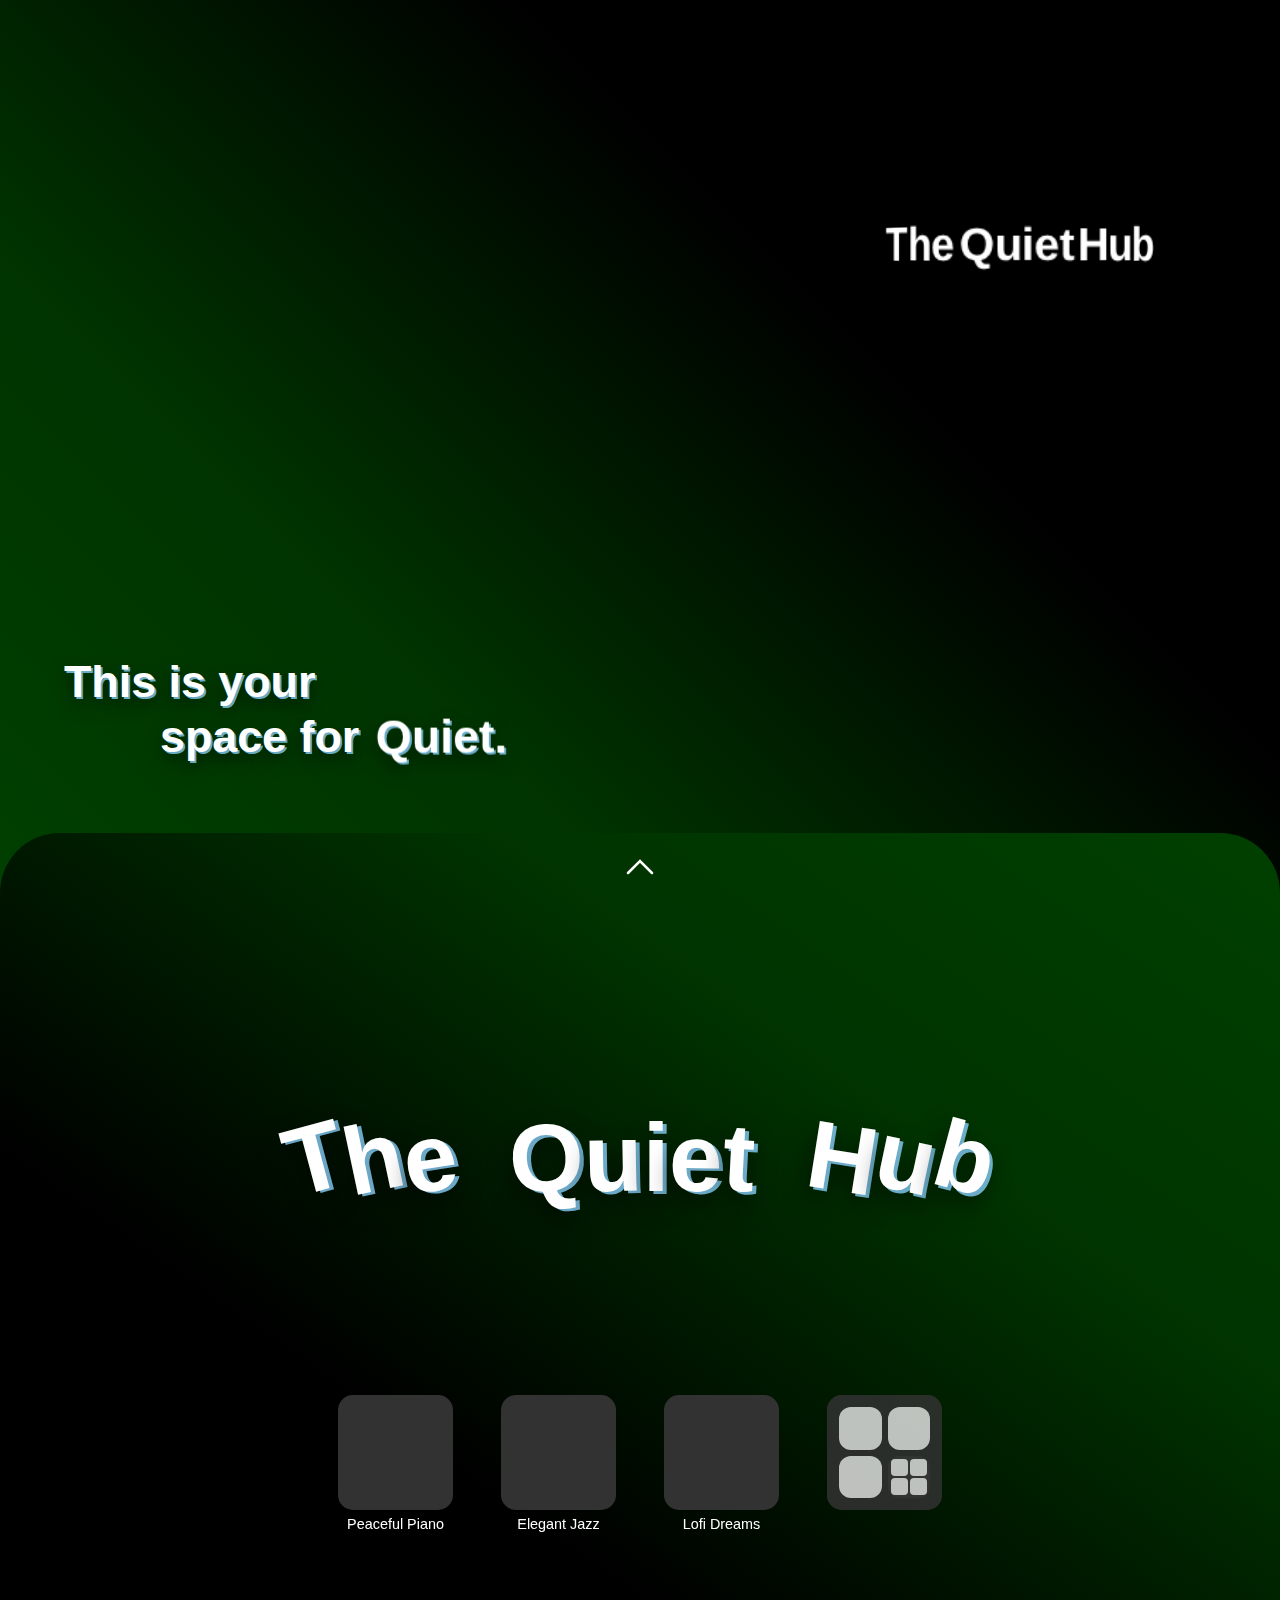
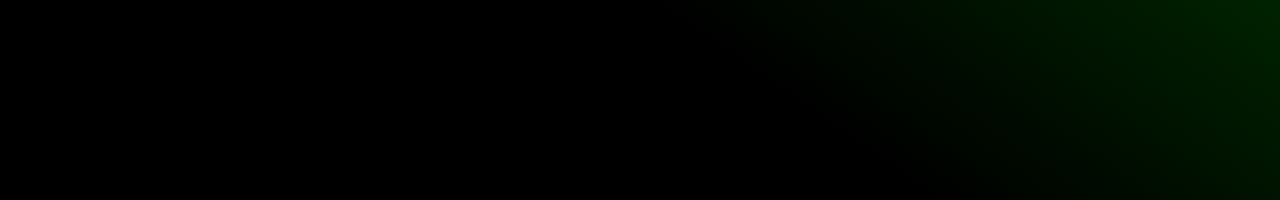
==== commit f32ef518: "Add files via upload" ====
--- a/index.html
+++ b/index.html
@@ -1,137 +1,161 @@
-<!DOCTYPE html>
-<html lang="en">
-<head>
-    <meta charset="UTF-8">
-    <meta name="viewport" content="width=device-width, initial-scale=1.0">
-    <meta name="description" content="Listen to peaceful piano music on Spotify">
-    <title>The Quiet Hub</title>
-    
-    <!-- Performance optimizations -->
-    <link rel="preconnect" href="https://fonts.googleapis.com">
-    <link rel="preconnect" href="https://fonts.gstatic.com" crossorigin>
-    <link rel="preconnect" href="https://open.spotify.com">
-    
-    <!-- Optimized font loading -->
-    <link href="https://fonts.googleapis.com/css2?family=Cormorant+Garamond:wght@300;400;600&display=swap" 
-          rel="stylesheet"
-          media="print" 
-          onload="this.media='all'">
-    
-    <link rel="stylesheet" href="styles.css">
-    
-    <!-- Essential meta tags -->
-    <meta property="og:title" content="The Quiet Hub">
-    <meta property="og:description" content="Peaceful Piano Playlist">
-    <meta name="theme-color" content="#464453">
-    
-    <!-- Favicon -->
-    <link rel="icon" type="image/png" sizes="192x192" href="./images/quietlogo.png">
-    
-    <!-- Critical image preloading -->
-    <link rel="preload" as="image" href="./images/solnedgang.jpg">
-    <link rel="preload" as="image" href="./images/1.jpg">
-    
-    <style>
-        html {
-            background-color: #464453;
-        }
-        body {
-            background-color: transparent;
-        }
-        @media screen and (max-width: 768px) {
-            html {
-                background: transparent;
-            }
-        }
-    </style>
-</head>
-<body>
-    <div id="preloader"></div>
-    <header>
-        <h1>The Quiet Hub</h1>
-        <div class="header-line" aria-hidden="true"></div>
-    </header>
-
-    <main>
-        <a href="https://open.spotify.com/playlist/51FY41cuYWtjoeuY90aTkw?si=5ba0775c8e0e4a31" 
-           class="playlist-card" 
-           aria-label="Play Peaceful Piano playlist on Spotify"
-           target="_blank"
-           rel="noopener">
-            <div class="playlist-image-container">
-                <div class="playlist-image">
-                    <img src="images/1.jpg" 
-                         alt="Peaceful Piano"
-                         width="250" 
-                         height="250">
-                    <div class="service-logos-container">
-                        <div class="service-logo spotify">
-                            <img src="./images/spotify1.png" 
-                                 alt="Spotify" 
-                                 loading="lazy">
-                        </div>
-                        <div class="service-logo">
-                            <img src="./images/youtube1.png" 
-                                 alt="YouTube" 
-                                 loading="lazy">
-                        </div>
-                    </div>
-                    <div class="play-button" aria-hidden="true"></div>
-                </div>
-            </div>
-            <h2 class="playlist-title">Peaceful Piano</h2>
-        </a>
-        <a href="#" 
-           class="playlist-card coming-soon" 
-           aria-label="Gentle Jazz playlist - Coming Soon"
-           onclick="return false;">
-            <div class="playlist-image-container">
-                <div class="playlist-image">
-                    <img src="images/jazz.png" 
-                         alt="Gentle Jazz"
-                         width="250" 
-                         height="250">
-                    <div class="service-logos-container">
-                        <div class="service-logo spotify">
-                            <img src="./images/spotify1.png" 
-                                 alt="Spotify" 
-                                 loading="lazy">
-                        </div>
-                        <div class="service-logo">
-                            <img src="./images/youtube1.png" 
-                                 alt="YouTube" 
-                                 loading="lazy">
-                        </div>
-                    </div>
-                    <div class="coming-soon-overlay">
-                        <div class="coming-soon-text">Coming Soon</div>
-                    </div>
-                </div>
-            </div>
-            <h2 class="playlist-title">Gentle Jazz</h2>
-        </a>
-    </main>
-
-    <div class="modal-overlay" id="serviceModal">
-        <div class="modal-content">
-            <h3 class="modal-title">Click Your Platform</h3>
-            <div class="service-choices">
-                <a href="https://open.spotify.com/playlist/51FY41cuYWtjoeuY90aTkw?si=5ba0775c8e0e4a31" 
-                   class="service-choice"
-                   target="_blank"
-                   rel="noopener">
-                    <img src="./images/spotify.png" alt="Listen on Spotify">
-                </a>
-                <a href="https://music.youtube.com/playlist?list=PLbeAGNc9R54fayVupFaxlfRU91v6xQw_a&feature=shared" 
-                   class="service-choice"
-                   target="_blank"
-                   rel="noopener">
-                    <img src="./images/youtube music.png" alt="Listen on YouTube">
-                </a>
-            </div>
-        </div>
-    </div>
-
-    <script src="script.js"></script>
-</body>
-</html>
+<!DOCTYPE html>
+<html lang="en">
+<head>
+    <meta charset="UTF-8">
+    <meta name="viewport" content="width=device-width, initial-scale=1.0">
+    <title>Quiet Space</title>
+    <link rel="stylesheet" href="styles.css">
+</head>
+<body>
+    <div class="page-wrapper">
+        <section class="top-section">
+            <div id="globe-wrapper">
+                <canvas id="c"></canvas>
+                <div class="globe-title-wrapper">
+                    <div class="globe-title">
+                        <span>T</span><span>h</span><span>e</span>
+                        <span> </span>
+                        <span>Q</span><span>u</span><span>i</span><span>e</span><span>t</span>
+                        <span> </span>
+                        <span>H</span><span>u</span><span>b</span>
+                    </div>
+                </div>
+            </div>
+            
+            <h1 class="main-title">
+                This is your
+                <span>space for 
+                    <div class="cube-wrapper">
+                        <div class="cube">
+                            <div class="cube-face">Quiet.</div>
+                            <div class="cube-face">study.</div>
+                            <div class="cube-face">focus.</div>
+                            <div class="cube-face">creativity.</div>
+                            <div class="cube-face">reflection.</div>
+                            <div class="cube-face">peace.</div>
+                            <div class="cube-face">productivity.</div>
+                            <div class="cube-face">meditation.</div>
+                        </div>
+                    </div>
+                </span>
+            </h1>
+        </section>
+
+        <section class="bottom-section">
+            <div class="arrow-container">
+                <svg class="arrow-icon" width="30" height="30" viewBox="0 0 30 30">
+                    <path d="M3 22 L15 10 L27 22" stroke="#FFFFFF" fill="none" stroke-width="2.5" stroke-linecap="round"/>
+                </svg>
+            </div>
+            
+            <h2 class="hub-title">
+                <span>T</span><span>h</span><span>e</span>
+                <span> </span>
+                <span>Q</span><span>u</span><span>i</span><span>e</span><span>t</span>
+                <span> </span>
+                <span>H</span><span>u</span><span>b</span>
+            </h2>
+            <div class="elements-container">
+                <div class="element-wrapper">
+                    <div class="element clickable" data-element="1" 
+                         style="background-image: url('images/peacefulpiano.png');"></div>
+                    <span class="element-label">Peaceful Piano</span>
+                </div>
+                <div class="element-wrapper">
+                    <div class="element clickable" data-element="2" 
+                         style="background-image: url('images/elegantjazz.png');"></div>
+                    <span class="element-label">Elegant Jazz</span>
+                </div>
+                <div class="element-wrapper">
+                    <div class="element clickable" data-element="3" 
+                         style="background-image: url('images/lofidreams.png');"></div>
+                    <span class="element-label">Lofi Dreams</span>
+                </div>
+                <div class="element-wrapper">
+                    <div class="element folder">
+                        <div class="folder-grid">
+                            <div class="folder-grid-item"></div>
+                            <div class="folder-grid-item"></div>
+                            <div class="folder-grid-item"></div>
+                            <div class="folder-grid-item folder-preview">
+                                <div class="mini-folder-grid">
+                                    <div class="mini-grid-item"></div>
+                                    <div class="mini-grid-item"></div>
+                                    <div class="mini-grid-item"></div>
+                                    <div class="mini-grid-item"></div>
+                                </div>
+                            </div>
+                        </div>
+                    </div>
+                </div>
+            </div>
+        </section>
+    </div>
+
+    <div class="modal" id="folderModal">
+        <div class="modal-content">
+            <div class="modal-grid">
+                <div class="modal-element-wrapper">
+                    <div class="modal-element clickable" data-element="modal1" 
+                         style="background-image: url('images/whitenoise.png');"></div>
+                    <span class="modal-element-label">White Noise</span>
+                </div>
+                <div class="modal-element-wrapper">
+                    <div class="modal-element clickable" data-element="modal2" 
+                         style="background-image: url('images/brownnoise.png');"></div>
+                    <span class="modal-element-label">Brown Noise</span>
+                </div>
+                <div class="modal-element-wrapper">
+                    <div class="modal-element clickable" data-element="modal3" 
+                         style="background-image: url('images/pinknoise.png');"></div>
+                    <span class="modal-element-label">Pink Noise</span>
+                </div>
+                <div class="modal-element-wrapper">
+                    <div class="modal-element folder" id="innerFolder">
+                        <div class="folder-grid">
+                            <div class="folder-grid-item"></div>
+                            <div class="folder-grid-item"></div>
+                            <div class="folder-grid-item"></div>
+                            <div class="folder-grid-item"></div>
+                        </div>
+                    </div>
+                </div>
+            </div>
+        </div>
+    </div>
+
+    <div class="modal" id="innerFolderModal">
+        <div class="modal-content">
+            <div class="modal-grid">
+                <div class="modal-element-wrapper">
+                    <div class="modal-element clickable" data-element="modal4" 
+                         data-full-name="Relaxing Forest Ambience"
+                         style="background-image: url('images/nature.png');"></div>
+                    <span class="modal-element-label">Forest</span>
+                </div>
+                <div class="modal-element-wrapper">
+                    <div class="modal-element clickable" data-element="modal5" 
+                         data-full-name="Soothing Creek Sounds"
+                         style="background-image: url('images/creek.png');"></div>
+                    <span class="modal-element-label">Creek</span>
+                </div>
+                <div class="modal-element-wrapper">
+                    <div class="modal-element clickable" data-element="modal6" 
+                         data-full-name="Gentle Rainstorm Sounds"
+                         style="background-image: url('images/rain.png');"></div>
+                    <span class="modal-element-label">Rain</span>
+                </div>
+                <div class="modal-element-wrapper">
+                    <div class="modal-element clickable" data-element="modal7" 
+                         data-full-name="Relaxing Thunderstorm Sounds"
+                         style="background-image: url('images/thunder.png');"></div>
+                    <span class="modal-element-label">Thunder</span>
+                </div>
+            </div>
+        </div>
+    </div>
+
+    <script src="script.js"></script>
+    <script src="globe-animation/globe.js"></script>
+</body>
+</html> --- a/styles.css
+++ b/styles.css
@@ -1,639 +1,713 @@
-html, body {
-    margin: 0;
-    padding: 0;
-    height: 100vh;
-    overflow: hidden;
-    -webkit-user-select: none;
-    -moz-user-select: none;
-    -ms-user-select: none;
-    user-select: none;
-    z-index: 0;
-}
-
-body {
-    background: url('./images/solnedgang.jpg') center/cover fixed no-repeat;
-    font-family: 'Cormorant Garamond', serif;
-    display: flex;
-    flex-direction: column;
-    align-items: center;
-    justify-content: center;
-    padding: 2rem 1rem;
-    box-sizing: border-box;
-}
-
-header {
-    text-align: center;
-    margin-top: 2rem;
-    margin-bottom: clamp(4rem, 15vh, 8rem);
-    width: 100%;
-    max-width: 90vw;
-}
-
-header h1 {
-    color: #fff;
-    font-size: clamp(1.8rem, 6vw, 4rem);
-    font-weight: 300;
-    letter-spacing: 0.2em;
-    margin-bottom: 1rem;
-    text-shadow: 2px 2px 4px rgba(0, 0, 0, 0.2);
-}
-
-.header-line {
-    width: 120px;
-    height: 1.2px;
-    background-color: #fff;
-    margin: 0 auto;
-    opacity: 0.4;
-}
-
-main {
-    display: flex;
-    justify-content: center;
-    gap: 8rem;
-    flex-wrap: wrap;
-    padding: 1rem 0;
-    width: 100%;
-    max-width: 90vw;
-    overflow: visible;
-}
-
-@media screen and (max-width: 768px) {
-    main {
-        gap: 2rem;
-    }
-}
-
-/* Add this new breakpoint for very small screens */
-@media screen and (max-width: 480px) {
-    main {
-        gap: 2rem;
-        flex-direction: column;
-        align-items: center;
-    }
-}
-
-.playlist-card {
-    position: relative;
-    text-decoration: none;
-    max-width: 300px;
-    display: flex;
-    flex-direction: column;
-    align-items: center;
-    backface-visibility: hidden;
-}
-
-.playlist-image-container {
-    position: relative;
-    transition: transform 0.3s ease;
-    transform: translateZ(0);
-}
-
-.playlist-image {
-    position: relative;
-    width: min(250px, 70vw);
-    height: min(250px, 70vw);
-    border-radius: 20px;
-    aspect-ratio: 1;
-    overflow: hidden;
-    box-shadow: 0 4px 20px rgba(0, 0, 0, 0.1);
-    background: linear-gradient(110deg, #ececec 8%, #f5f5f5 18%, #ececec 33%);
-    background-size: 200% 100%;
-    transition: box-shadow 0.3s ease;
-    animation: fadeIn 0.8s ease-out forwards, shine 1.5s linear infinite;
-    will-change: transform, opacity;
-    isolation: isolate;
-}
-
-.playlist-image img {
-    width: 100%;
-    height: 100%;
-    object-fit: cover;
-}
-
-.playlist-title {
-    margin-top: clamp(0.8rem, 2vh, 1.5rem);
-    text-align: center;
-    color: #fff;
-    font-size: clamp(1.4rem, 4vw, 1.8rem);
-    font-weight: 400;
-    transition: color 0.3s ease;
-    text-shadow: 1px 1px 3px rgba(0, 0, 0, 0.2);
-    width: min(250px, 70vw);
-    opacity: 0;
-    animation: fadeIn 0.8s ease-out 0.2s forwards;
-}
-
-.playlist-card:hover .playlist-title {
-    color: #f0f0f0;
-}
-
-.play-button {
-    position: absolute;
-    top: 50%;
-    left: 50%;
-    transform: translate(-50%, -50%);
-    width: 65px;
-    height: 65px;
-    background: rgba(255, 255, 255, 0.08);
-    border-radius: 50%;
-    display: flex;
-    align-items: center;
-    justify-content: center;
-    transition: all 0.3s ease;
-    backdrop-filter: blur(1px);
-    border: 1.5px solid rgba(255, 255, 255, 0.65);
-    box-shadow: 0 4px 15px rgba(0, 0, 0, 0.1);
-}
-
-.play-button::after {
-    content: '';
-    width: 0;
-    height: 0;
-    border-style: solid;
-    border-width: 14px 0 14px 22px;
-    border-color: transparent transparent transparent rgba(255, 255, 255, 0.95);
-    margin-left: 5px;
-    transition: all 0.3s ease;
-    filter: drop-shadow(0 2px 3px rgba(0, 0, 0, 0.1));
-}
-
-.playlist-card:hover .play-button {
-    background: rgba(255, 255, 255, 0.25);
-    transform: translate(-50%, -50%) scale(1.05);
-    box-shadow: 0 6px 20px rgba(0, 0, 0, 0.15);
-}
-
-.playlist-card:hover .play-button::after {
-    border-color: transparent transparent transparent rgba(255, 255, 255, 1);
-    filter: drop-shadow(0 2px 4px rgba(0, 0, 0, 0.2));
-}
-
-html {
-    scrollbar-width: none;  /* Firefox */
-    -ms-overflow-style: none;  /* IE and Edge */
-}
-
-html::-webkit-scrollbar {
-    display: none;  /* Chrome, Safari, Opera */
-}
-
-@media screen and (max-width: 768px) {
-    html, body {
-        height: auto;
-        min-height: 100vh;
-        overflow-y: auto;
-    }
-    
-    body {
-        padding: 2rem 0;
-        min-height: 100.5vh;
-    }
-    
-    header {
-        margin-bottom: clamp(2rem, 10vh, 4rem);
-    }
-    
-    .header-line {
-        width: 100px;
-        height: 1px;
-        opacity: 0.3;
-        margin: 0.5rem auto;
-    }
-
-    .playlist-image {
-        width: min(200px, 60vw);
-        height: min(200px, 60vw);
-    }
-    
-    .playlist-title {
-        width: min(200px, 60vw);
-        font-size: clamp(1.4rem, 4.5vw, 1.8rem);
-        margin-top: 1rem;
-    }
-
-    main {
-        max-width: 95vw;
-        margin-bottom: 1rem;
-        gap: 2rem;
-    }
-
-    header h1 {
-        font-size: clamp(2.2rem, 7vw, 4rem);
-        margin-bottom: 0.8rem;
-    }
-
-    .play-button {
-        width: 55px;
-        height: 55px;
-        border-width: 1.5px;
-    }
-
-    .play-button::after {
-        border-width: 12px 0 12px 18px;
-    }
-} 
-@keyframes fadeIn {
-    from { 
-        opacity: 0; 
-        transform: translateY(10px) translateZ(0); 
-    }
-    to { 
-        opacity: 1; 
-        transform: translateY(0) translateZ(0); 
-    }
-} 
-
-@keyframes shine {
-    to {
-        background-position-x: -200%;
-    }
-} 
-
-/* Remove all hover effects by default */
-.playlist-card:hover .playlist-image-container {
-    transform: none;
-}
-
-.playlist-card:hover .playlist-title {
-    color: #fff;
-}
-
-.playlist-card:hover .play-button {
-    background: rgba(255, 255, 255, 0.08);
-    transform: translate(-50%, -50%);
-    box-shadow: none;
-}
-
-.playlist-card:hover .play-button::after {
-    border-color: transparent transparent transparent rgba(255, 255, 255, 0.95);
-    filter: none;
-}
-
-/* Enable all hover effects only for desktop */
-@media screen and (min-width: 769px) {
-    .playlist-card:hover .playlist-image-container {
-        transform: translateY(-5px) translateZ(0);
-    }
-    
-    .playlist-card:hover .playlist-title {
-        color: #f0f0f0;
-    }
-
-    .playlist-card:hover .play-button {
-        background: rgba(255, 255, 255, 0.25);
-        transform: translate(-50%, -50%) scale(1.05);
-        box-shadow: 0 6px 20px rgba(0, 0, 0, 0.15);
-    }
-
-    .playlist-card:hover .play-button::after {
-        border-color: transparent transparent transparent rgba(255, 255, 255, 1);
-        filter: drop-shadow(0 2px 4px rgba(0, 0, 0, 0.2));
-    }
-}
-
-.spotify-logo-overlay {
-    position: absolute;
-    bottom: -20px;
-    left: 8px;
-    width: 80px;
-    height: 80px;
-    z-index: 5;
-}
-
-.spotify-logo-overlay img {
-    width: 100%;
-    height: 100%;
-    object-fit: contain;
-    filter: brightness(1.2);
-} 
-
-#preloader {
-    position: fixed;
-    top: 0;
-    left: 0;
-    width: 100%;
-    height: 100%;
-    background: #464453;
-    z-index: 9999;
-    opacity: 1;
-    transition: opacity 0.3s ease;
-}
-
-.coming-soon-overlay {
-    position: absolute;
-    top: 0;
-    left: 0;
-    width: 100%;
-    height: calc(100% + 2px);
-    display: flex;
-    align-items: center;
-    justify-content: center;
-    background: rgba(0,0,0,0.08);
-    backdrop-filter: blur(2px);
-    transform: translateY(-1px);
-    z-index: 2;
-}
-
-.coming-soon-text {
-    font-family: 'Cormorant Garamond', serif;
-    color: rgba(255, 255, 255, 0.95);
-    font-size: clamp(2rem, 8vw, 2.8rem);
-    letter-spacing: 0.15em;
-    text-shadow: 2px 2px 8px rgba(0, 0, 0, 0.4);
-    font-weight: 600;
-    text-align: center;
-    padding: 0 1rem;
-    line-height: 1.4;
-}
-
-/* Freeze text size between 410px and 480px */
-@media screen and (min-width: 410px) and (max-width: 480px) {
-    .coming-soon-text {
-        font-size: 32px;  /* Fixed size that works well with the image size at this range */
-    }
-}
-
-@media screen and (max-width: 480px) and (min-width: 360px) {
-    main {
-        display: flex;
-        flex-direction: row;  /* Explicitly keep horizontal layout */
-        justify-content: center;
-        gap: 2rem;
-    }
-    
-    .playlist-image {
-        width: min(140px, 42vw);
-        height: min(140px, 42vw);
-    }
-    
-    .playlist-title {
-        width: min(140px, 42vw);
-        font-size: clamp(1rem, 3.5vw, 1.4rem);
-    }
-}
-
-@media screen and (max-width: 360px) {
-    main {
-        flex-direction: column;
-        align-items: center;
-    }
-    
-    .playlist-image {
-        width: min(140px, 42vw);  /* Same size as above */
-        height: min(140px, 42vw);
-    }
-    
-    .playlist-title {
-        width: min(140px, 42vw);  /* Same size as above */
-        font-size: clamp(1rem, 3.5vw, 1.4rem);
-    }
-}
-
-/* Mobile adjustments */
-@media screen and (max-width: 768px) {
-    .spotify-logo-overlay {
-        bottom: -15px;
-        left: 8px;
-        width: 60px;
-        height: 60px;
-    }
-}
-
-/* Small mobile adjustments */
-@media screen and (max-width: 480px) {
-    .spotify-logo-overlay {
-        bottom: -12px;
-        left: 8px;
-        width: 45px;
-        height: 45px;
-    }
-}
-
-.service-logos-container {
-    position: absolute;
-    bottom: -20px;
-    left: 50%;
-    transform: translateX(-50%);
-    display: flex;
-    align-items: center;
-    gap: 15px;
-    z-index: 1;
-}
-
-.service-logo {
-    width: 70px;
-    height: 70px;
-}
-
-.service-logo.spotify {
-    width: 80px;  /* Spotify slightly larger */
-    height: 80px;
-}
-
-.service-logo img {
-    width: 100%;
-    height: 100%;
-    object-fit: contain;
-    filter: brightness(1.2);
-}
-
-/* Responsive adjustments */
-@media screen and (max-width: 768px) {
-    .service-logos-container {
-        bottom: -15px;
-        gap: 12px;
-    }
-    .service-logo {
-        width: 52px;
-        height: 52px;
-    }
-    .service-logo.spotify {
-        width: 60px;
-        height: 60px;
-    }
-}
-
-@media screen and (max-width: 480px) {
-    .service-logos-container {
-        bottom: -12px;
-        gap: 10px;
-    }
-    .service-logo {
-        width: 40px;
-        height: 40px;
-    }
-    .service-logo.spotify {
-        width: 45px;
-        height: 45px;
-    }
-}
-
-/* Add these new styles for the service choice modal */
-.modal-overlay {
-    position: fixed;
-    top: 0;
-    left: 0;
-    width: 100%;
-    height: 100%;
-    background: rgba(0, 0, 0, 0.4);
-    backdrop-filter: blur(8px);
-    display: none;
-    justify-content: center;
-    align-items: center;
-    z-index: 1000;
-    opacity: 0;
-    transition: opacity 0.3s ease;
-}
-
-.modal-content {
-    display: flex;
-    flex-direction: column;
-    align-items: center;
-    gap: 2rem;
-    padding: 2rem;
-}
-
-.modal-title {
-    color: white;
-    font-size: 1.8rem;
-    letter-spacing: 0.1em;
-    text-align: center;
-    margin-bottom: 1rem;
-    font-weight: 300;
-    opacity: 0.95;
-}
-
-.service-choices {
-    display: flex;
-    gap: 3rem;
-}
-
-.service-choice {
-    cursor: pointer;
-    opacity: 0.9;
-    transform: translateZ(0);
-    transition: transform 0.6s cubic-bezier(0.33, 1, 0.68, 1),
-                opacity 0.4s cubic-bezier(0.33, 1, 0.68, 1);
-    will-change: transform;
-    backface-visibility: hidden;
-    -webkit-font-smoothing: antialiased;
-}
-
-.service-choice:hover {
-    transform: none;
-    opacity: 0.9;
-}
-
-.service-choice img {
-    width: 100px;
-    height: 100px;
-    object-fit: contain;
-    filter: brightness(1.2);
-}
-
-.modal-overlay.active {
-    display: flex;
-    opacity: 1;
-}
-
-@media screen and (max-width: 768px) {
-    .service-choice img {
-        width: 80px;
-        height: 80px;
-    }
-    .modal-content {
-        gap: 2rem;
-    }
-    .modal-title {
-        font-size: 1.5rem;
-    }
-    .service-choices {
-        gap: 2rem;
-    }
-}
-
-@media screen and (max-width: 480px) {
-    .service-choice img {
-        width: 60px;
-        height: 60px;
-    }
-    .modal-content {
-        gap: 1.5rem;
-    }
-    .modal-title {
-        font-size: 1.3rem;
-    }
-    .service-choices {
-        gap: 1.5rem;
-    }
-}
-
-/* Add these properties to prevent text selection and enable smooth transitions */
-body {
-    -webkit-user-select: none;
-    -moz-user-select: none;
-    -ms-user-select: none;
-    user-select: none;
-}
-
-.draggable-content {
-    position: fixed;
-    top: 0;
-    left: 0;
-    width: 100vw;
-    height: 100vh;
-    display: flex;
-    flex-direction: column;
-    align-items: center;
-    justify-content: center;
-    transform: translateY(0);
-    transition: transform 0.3s cubic-bezier(0.25, 0.46, 0.45, 0.94);
-    will-change: transform;
-    z-index: 1;
-}
-
-.draggable-content.dragging {
-    transition: none;
-}
-
-/* Ensure background stays behind the draggable content */
-body {
-    z-index: 0;
-}
-
-/* Set default cursor for everything on desktop */
-@media screen and (min-width: 769px) {
-    /* Set default cursor for everything */
-    body, 
-    .playlist-card.coming-soon,
-    .modal-overlay {
-        cursor: default;
-    }
-    
-    /* Change cursor only for interactive elements */
-    .playlist-card:not(.coming-soon),
-    .service-choice {
-        cursor: pointer;
-    }
-}
-
-/* Option 2: Set cursor for specific elements on desktop */
-@media screen and (min-width: 769px) {
-    .playlist-card,
-    .service-choice,
-    .modal-overlay {
-        cursor: pointer; /* or any other cursor type */
-    }
-}
-
-/* Enable smooth hover animation only for desktop */
-@media screen and (min-width: 769px) {
-    .service-choice {
-        transform: scale(1) translateZ(0);
-    }
-    
-    .service-choice:hover {
-        transform: scale(1.08) translateZ(0);
-        opacity: 1;
-    }
-}
+/* ==========================================================================
+   1. Core & Reset
+   ========================================================================== */
+* {
+    margin: 0;
+    padding: 0;
+    box-sizing: border-box;
+}
+
+html {
+    scrollbar-width: none;
+    -ms-overflow-style: none;
+    scroll-behavior: smooth;
+}
+
+html::-webkit-scrollbar {
+    display: none;
+}
+
+body {
+    font-family: 'SuperCaramel', Arial, sans-serif;
+    overflow-x: hidden;
+    background: #002B00;
+}
+
+@font-face {
+    font-family: 'SuperCaramel';
+    src: url('fonts/SuperCaramel.ttf') format('truetype');
+    font-weight: normal;
+    font-style: normal;
+}
+
+.page-wrapper {
+    height: 200vh;
+    position: relative;
+    overflow-x: hidden;
+}
+
+/* ==========================================================================
+   2. Layout & Sections
+   ========================================================================== */
+.top-section {
+    height: 100vh;
+    background: linear-gradient(225deg,
+        #000000 0%,
+        #000000 35%,
+        #003300 70%,
+        #004000 100%
+    );
+    display: flex;
+    align-items: flex-end;
+    padding: 0 0 15vh 5%;
+    position: fixed;
+    width: 100%;
+    top: 0;
+    left: 0;
+    z-index: 1;
+}
+
+.bottom-section {
+    height: 107.5vh;
+    background: linear-gradient(35deg,
+        #000000 0%,
+        #000000 35%,
+        #003300 70%,
+        #004000 100%
+    );
+    position: relative;
+    margin-top: 92.5vh;
+    border-radius: 60px 60px 0 0;
+    z-index: 2;
+    transition: transform 0.3s ease;
+}
+
+/* ==========================================================================
+   3. Typography & Text Effects
+   ========================================================================== */
+.main-title {
+    color: #FFFFFF;
+    font-size: 2.8rem;
+    font-weight: bold;
+    line-height: 1.2;
+    text-shadow: 
+        2px 2px 0 rgba(135, 206, 250, 0.8),
+        0 8px 16px rgba(0, 0, 0, 0.5);
+}
+
+.main-title span {
+    display: flex;
+    align-items: center;
+    gap: 0.5rem;
+    padding-left: 6rem;
+}
+
+.hub-title {
+    color: #FFFFFF;
+    font-size: 6rem;
+    text-align: center;
+    margin-bottom: 8vh;
+    position: absolute;
+    top: 30vh;
+    width: 100%;
+    text-shadow: 
+        4px 2.5px 0 rgba(135, 206, 250, 0.8),
+        0 12px 24px rgba(0, 0, 0, 0.6);
+}
+
+.hub-title span {
+    display: inline-block;
+}
+
+/* Hub Title Letter Rotations */
+.hub-title span:nth-child(1) { transform: rotate(-15deg); }
+.hub-title span:nth-child(2) { transform: rotate(-12deg); }
+.hub-title span:nth-child(3) { transform: rotate(-9deg); }
+.hub-title span:nth-child(4) { transform: rotate(-6deg); }
+.hub-title span:nth-child(5) { transform: rotate(-3deg); }
+.hub-title span:nth-child(6) { transform: rotate(-1deg); }
+.hub-title span:nth-child(7) { transform: rotate(0deg); }
+.hub-title span:nth-child(8) { transform: rotate(1deg); }
+.hub-title span:nth-child(9) { transform: rotate(3deg); }
+.hub-title span:nth-child(10) { transform: rotate(6deg); }
+.hub-title span:nth-child(11) { transform: rotate(9deg); }
+.hub-title span:nth-child(12) { transform: rotate(12deg); }
+.hub-title span:nth-child(13) { transform: rotate(15deg); }
+
+/* ==========================================================================
+   4. Interactive Components
+   ========================================================================== */
+/* 4.1 Elements Grid */
+.elements-container {
+    display: flex;
+    justify-content: center;
+    gap: 3rem;
+    padding: 0 2rem;
+    position: absolute;
+    top: calc(107.5vh - 45vh);
+    left: 0;
+    right: 0;
+}
+
+.element, .modal-element {
+    width: 115px;
+    height: 115px;
+    border-radius: 15px;
+    background-color: rgb(50, 50, 50);
+    background-size: cover;
+    background-position: center;
+    background-repeat: no-repeat;
+}
+
+.element-wrapper, .modal-element-wrapper {
+    display: flex;
+    flex-direction: column;
+    align-items: center;
+    gap: 0.4rem;
+}
+
+.element-label, .modal-element-label {
+    color: #FFFFFF;
+    font-size: 0.9rem;
+    text-align: center;
+}
+
+/* 4.2 Folders */
+.folder {
+    position: relative;
+    background-color: rgb(50, 50, 50);
+    cursor: pointer;
+    opacity: 0.85;
+    transition: transform 0.2s ease, opacity 0.2s ease;
+}
+
+.folder:hover, .modal-element.folder:hover {
+    transform: scale(1.05);
+    opacity: 1;
+}
+
+.folder-grid {
+    position: absolute;
+    top: 0;
+    left: 0;
+    width: 100%;
+    height: 100%;
+    display: grid;
+    grid-template-columns: 1fr 1fr;
+    grid-template-rows: 1fr 1fr;
+    gap: 6px;
+    padding: 12px;
+    border-radius: inherit;
+    background-color: inherit;
+}
+
+.folder-grid-item {
+    background-color: #FFFFFF;
+    border-radius: 12px;
+    width: 100%;
+    height: 100%;
+    background-size: cover;
+    background-position: center;
+    opacity: 0.85;
+}
+
+/* Folder Preview */
+.folder-grid-item.folder-preview {
+    background-color: rgb(60, 60, 60);
+    position: relative;
+    overflow: hidden;
+    opacity: 0.85;
+}
+
+.mini-folder-grid {
+    position: absolute;
+    top: 0;
+    left: 0;
+    width: 100%;
+    height: 100%;
+    display: grid;
+    grid-template-columns: 1fr 1fr;
+    grid-template-rows: 1fr 1fr;
+    gap: 2px;
+    padding: 3px;
+    background-color: inherit;
+}
+
+.mini-grid-item {
+    background-color: #FFFFFF;
+    border-radius: 4px;
+    width: 100%;
+    height: 100%;
+    background-size: cover;
+    background-position: center;
+}
+
+/* Folder Preview Images */
+.folder-grid-item:nth-child(1) { background-image: url('images/whitenoise.png'); }
+.folder-grid-item:nth-child(2) { background-image: url('images/brownnoise.png'); }
+.folder-grid-item:nth-child(3) { background-image: url('images/pinknoise.png'); }
+
+.folder-grid-item.folder-preview .mini-grid-item:nth-child(1) { background-image: url('images/nature.png'); }
+.folder-grid-item.folder-preview .mini-grid-item:nth-child(2) { background-image: url('images/creek.png'); }
+.folder-grid-item.folder-preview .mini-grid-item:nth-child(3) { background-image: url('images/rain.png'); }
+.folder-grid-item.folder-preview .mini-grid-item:nth-child(4) { background-image: url('images/thunder.png'); }
+
+#innerFolder .folder-grid-item:nth-child(1) { background-image: url('images/nature.png'); }
+#innerFolder .folder-grid-item:nth-child(2) { background-image: url('images/creek.png'); }
+#innerFolder .folder-grid-item:nth-child(3) { background-image: url('images/rain.png'); }
+#innerFolder .folder-grid-item:nth-child(4) { background-image: url('images/thunder.png'); }
+
+/* 4.3 Modals */
+.modal {
+    display: none;
+    position: fixed;
+    top: 0;
+    left: 0;
+    width: 100%;
+    height: 100%;
+    background-color: transparent;
+    z-index: 1000;
+    opacity: 0;
+    transition: opacity 0.3s ease;
+    padding-top: 15vh;
+}
+
+.modal.show {
+    display: flex;
+    opacity: 1;
+}
+
+.modal-content {
+    background: rgb(40, 40, 40);
+    width: 302px;
+    height: 302px;
+    margin: auto;
+    border-radius: 39px;
+    transform: scale(1);
+    transition: transform 0.3s ease;
+    padding: 25px 20px 15px 20px;
+}
+
+.modal-grid {
+    width: 100%;
+    height: 100%;
+    display: grid;
+    grid-template-columns: repeat(2, 115px);
+    grid-template-rows: repeat(2, auto);
+    gap: 0.6rem 1.8rem;
+    place-content: center;
+}
+
+/* Element Modal */
+.element-modal {
+    display: none;
+    position: fixed;
+    top: 0;
+    left: 0;
+    width: 100%;
+    height: 100%;
+    background-color: rgba(0, 0, 0, 0.75);
+    backdrop-filter: blur(8px);
+    -webkit-backdrop-filter: blur(8px);
+    z-index: 1002;
+    opacity: 0;
+    transition: opacity 0.3s ease;
+    padding-top: 15vh;
+}
+
+.element-modal.show {
+    display: flex;
+    opacity: 1;
+}
+
+.element-modal-content {
+    width: 302px;
+    height: 302px;
+    margin: auto;
+    position: relative;
+    display: flex;
+    align-items: center;
+    justify-content: center;
+    padding-top: 0;
+}
+
+.scaled-element-label {
+    color: #FFFFFF;
+    font-size: 2.2rem;
+    text-align: center;
+    position: absolute;
+    top: -50px;
+    left: 50%;
+    transform: translateX(-50%);
+    white-space: nowrap;
+}
+
+/* Modal Backdrop Levels */
+#innerFolderModal.show {
+    background-color: rgba(0, 0, 0, 0.45);
+    backdrop-filter: blur(5px);
+    -webkit-backdrop-filter: blur(5px);
+    z-index: 1001;
+}
+
+#folderModal.show {
+    background-color: rgba(0, 0, 0, 0.25);
+    backdrop-filter: blur(2px);
+    -webkit-backdrop-filter: blur(2px);
+    z-index: 1000;
+}
+
+/* ==========================================================================
+   5. 3D Components
+   ========================================================================== */
+/* 5.1 Cube Animation */
+.cube-wrapper {
+    display: inline-block;
+    perspective: 1000px;
+    margin-left: 0.8rem;
+    position: relative;
+    top: 0.35rem;
+    transform-style: preserve-3d;
+    -webkit-transform-style: preserve-3d;
+    backface-visibility: hidden;
+    -webkit-backface-visibility: hidden;
+}
+
+.cube {
+    display: inline-block;
+    position: relative;
+    width: 240px;
+    height: 2.8rem;
+    transform-style: preserve-3d;
+    transition: transform 1.2s cubic-bezier(0.4, 0, 0.2, 1);
+    -webkit-transform-style: preserve-3d;
+}
+
+.cube-face {
+    position: absolute;
+    width: auto;
+    height: 100%;
+    display: flex;
+    align-items: center;
+    justify-content: flex-start;
+    backface-visibility: hidden;
+    -webkit-backface-visibility: hidden;
+    color: #FFFFFF;
+    font-size: 2.8rem;
+    font-weight: bold;
+    white-space: nowrap;
+    text-rendering: optimizeLegibility;
+    transform-style: preserve-3d;
+    opacity: 0;
+    transition: opacity 0.3s ease;
+    will-change: transform;
+    text-shadow: 
+        2px 2px 0 rgba(135, 206, 250, 0.8),
+        0 8px 16px rgba(0, 0, 0, 0.5);
+}
+
+/* Cube Face Positions */
+.cube-face:nth-child(1) { transform: rotateX(0deg) translateZ(35px); opacity: 1; }
+.cube-face:nth-child(2) { transform: rotateX(-90deg) translateZ(35px); }
+.cube-face:nth-child(3) { transform: rotateX(-180deg) translateZ(35px); }
+.cube-face:nth-child(4) { transform: rotateX(-270deg) translateZ(35px); }
+.cube-face:nth-child(5) { transform: rotateX(-360deg) translateZ(35px); }
+.cube-face:nth-child(6) { transform: rotateX(-450deg) translateZ(35px); }
+.cube-face:nth-child(7) { transform: rotateX(-540deg) translateZ(35px); }
+.cube-face:nth-child(8) { transform: rotateX(-630deg) translateZ(35px); }
+
+/* 5.2 Globe */
+#globe-wrapper {
+    position: absolute;
+    top: 5%;
+    right: 5%;
+    width: 400px;
+    height: 400px;
+    z-index: 2;
+}
+
+#globe-wrapper canvas {
+    width: 100%;
+    height: 100%;
+}
+
+.globe-title-wrapper {
+    position: absolute;
+    top: 50%;
+    left: 50%;
+    transform: translate(-50%, -50%);
+    perspective: 300px;
+    z-index: 3;
+    white-space: nowrap;
+}
+
+.globe-title {
+    color: white;
+    font-size: 32px;
+    font-weight: bold;
+    text-align: center;
+    transform-style: preserve-3d;
+    width: auto;
+    transform: translateZ(300px);
+    text-rendering: geometricPrecision;
+    -webkit-font-smoothing: antialiased;
+    -moz-osx-font-smoothing: grayscale;
+}
+
+.globe-title span {
+    display: inline-block;
+    transform-origin: 50% 50% -90px;
+    letter-spacing: 4px;
+}
+
+/* Globe Title Letter Positions */
+.globe-title span:nth-child(1) { transform: rotateY(-25deg) translateZ(-210px); }
+.globe-title span:nth-child(2) { transform: rotateY(-20deg) translateZ(-210px); }
+.globe-title span:nth-child(3) { transform: rotateY(-15deg) translateZ(-210px) translateX(3px); }
+.globe-title span:nth-child(4) { transform: rotateY(-10deg) translateZ(-210px) translateX(4px); }
+.globe-title span:nth-child(5) { transform: rotateY(-5deg) translateZ(-210px) translateX(3px); }
+.globe-title span:nth-child(6) { transform: rotateY(-3deg) translateZ(-210px) translateX(3px); }
+.globe-title span:nth-child(7) { transform: rotateY(-1deg) translateZ(-210px) translateX(3px); }
+.globe-title span:nth-child(8) { transform: rotateY(1deg) translateZ(-210px) translateX(3px); }
+.globe-title span:nth-child(9) { transform: rotateY(3deg) translateZ(-210px) translateX(3px); }
+.globe-title span:nth-child(10) { transform: rotateY(5deg) translateZ(-210px) translateX(4px); }
+.globe-title span:nth-child(11) { transform: rotateY(10deg) translateZ(-210px) translateX(-3px); }
+.globe-title span:nth-child(12) { transform: rotateY(15deg) translateZ(-210px); }
+.globe-title span:nth-child(13) { transform: rotateY(20deg) translateZ(-210px); }
+
+/* ==========================================================================
+   6. Animations
+   ========================================================================== */
+@keyframes pulse {
+    0% {
+        transform: translateX(-50%) scale(1);
+        opacity: 0.7;
+    }
+    50% {
+        transform: translateX(-50%) scale(1.1);
+        opacity: 1;
+    }
+    100% {
+        transform: translateX(-50%) scale(1);
+        opacity: 0.7;
+    }
+}
+
+.arrow-container {
+    position: absolute;
+    top: 2vh;
+    left: 50%;
+    transform: translateX(-50%);
+    display: flex;
+    justify-content: center;
+    align-items: center;
+    height: 30px;
+    animation: pulse 2s ease-in-out infinite;
+}
+
+/* ==========================================================================
+   7. Responsive Design
+   ========================================================================== */
+/* Medium screens (768px and below) */
+@media screen and (max-width: 768px) {
+    /* Globe Adjustments */
+    #globe-wrapper {
+        width: 70vw;
+        height: 70vw;
+        top: 5%;
+        right: 50%;
+        transform: translateX(50%);
+    }
+
+    .globe-title {
+        font-size: calc(4vw + 8px);
+    }
+
+    /* Typography Adjustments */
+    .main-title {
+        font-size: 1.8rem;
+        line-height: 1.4;
+        text-shadow: none;
+    }
+
+    .main-title span {
+        padding-left: 2rem;
+    }
+
+    /* Cube Adjustments */
+    .cube {
+        width: 180px;
+        height: 2rem;
+    }
+
+    .cube-face {
+        font-size: 2rem;
+        text-shadow: none;
+    }
+
+    /* Cube Face Positions */
+    .cube-face:nth-child(1) { transform: rotateX(0deg) translateZ(25px); }
+    .cube-face:nth-child(2) { transform: rotateX(-90deg) translateZ(25px); }
+    .cube-face:nth-child(3) { transform: rotateX(-180deg) translateZ(25px); }
+    .cube-face:nth-child(4) { transform: rotateX(-270deg) translateZ(25px); }
+    .cube-face:nth-child(5) { transform: rotateX(-360deg) translateZ(25px); }
+    .cube-face:nth-child(6) { transform: rotateX(-450deg) translateZ(25px); }
+    .cube-face:nth-child(7) { transform: rotateX(-540deg) translateZ(25px); }
+    .cube-face:nth-child(8) { transform: rotateX(-630deg) translateZ(25px); }
+
+    /* Background Adjustments */
+    .top-section {
+        background: linear-gradient(140deg, 
+            #000000 0%, 
+            #000000 40%, 
+            #002800 70%, 
+            #004000 100%
+        );
+    }
+
+    .bottom-section {
+        background: linear-gradient(320deg, 
+            #000000 0%, 
+            #000000 35%, 
+            #003300 65%, 
+            #005000 100%
+        );
+    }
+
+    /* Modal Adjustments */
+    .modal {
+        padding-top: 18.5vh;
+    }
+
+    .element-modal {
+        padding-top: 18.5vh;
+    }
+
+    .modal-content {
+        width: 311px;
+        height: 311px;
+        margin: auto;
+    }
+
+    /* Elements Grid Adjustments */
+    .elements-container {
+        display: grid;
+        grid-template-columns: repeat(2, 115px);
+        grid-template-rows: repeat(2, auto);
+        gap: 2rem;
+        justify-content: center;
+        padding: 0 1rem;
+        top: 45vh;
+    }
+
+    .element-wrapper {
+        margin: 0;
+    }
+
+    /* Hub Title Adjustments */
+    .hub-title {
+        font-size: min(12vw, 6rem);
+        width: 95%;
+        left: 50%;
+        transform: translateX(-50%);
+        top: 25vh;
+        white-space: nowrap;
+    }
+
+    /* Globe Title Adjustments */
+    .globe-title {
+        transform: translateZ(300px) translateX(-13px);
+    }
+
+    /* Globe Title Letter Positions */
+    .globe-title span:nth-child(1) { transform: rotateY(-25deg) translateZ(-210px); }
+    .globe-title span:nth-child(2) { transform: rotateY(-20deg) translateZ(-210px) translateX(2px); }
+    .globe-title span:nth-child(3) { transform: rotateY(-15deg) translateZ(-210px) translateX(7px); }
+    .globe-title span:nth-child(4) { transform: rotateY(-10deg) translateZ(-210px); }
+    .globe-title span:nth-child(5) { transform: rotateY(-5deg) translateZ(-210px) translateX(14px); }
+    .globe-title span:nth-child(6) { transform: rotateY(-3deg) translateZ(-210px) translateX(14px); }
+    .globe-title span:nth-child(7) { transform: rotateY(-1deg) translateZ(-210px) translateX(14px); }
+    .globe-title span:nth-child(8) { transform: rotateY(1deg) translateZ(-210px) translateX(15px); }
+    .globe-title span:nth-child(9) { transform: rotateY(3deg) translateZ(-210px) translateX(15px); }
+    .globe-title span:nth-child(10) { transform: rotateY(5deg) translateZ(-210px); }
+    .globe-title span:nth-child(11) { transform: rotateY(10deg) translateZ(-210px) translateX(14px); }
+    .globe-title span:nth-child(12) { transform: rotateY(15deg) translateZ(-210px) translateX(19px); }
+    .globe-title span:nth-child(13) { transform: rotateY(20deg) translateZ(-210px) translateX(22px); }
+
+    /* Layout Adjustments top section title */
+    .top-section {
+        padding: 0 0 20vh 5%;
+    }
+}
+
+/* Small screens (480px and below) */
+@media screen and (max-width: 480px) {
+    /* Typography Adjustments */
+    .main-title {
+        font-size: 1.4rem;
+        line-height: 1.5;
+        text-shadow: none;
+    }
+
+    .main-title span {
+        padding-left: 1rem;
+    }
+
+    .hub-title {
+        font-size: min(12vw, 3rem);
+        top: 20vh;
+    }
+
+    /* Cube Adjustments */
+    .cube {
+        width: 140px;
+        height: 1.6rem;
+    }
+
+    .cube-face {
+        font-size: 1.6rem;
+        text-shadow: none;
+    }
+
+    .cube-wrapper {
+        margin-left: 0.4rem;
+        top: 0.25rem;
+    }
+
+    /* Elements Grid Adjustments */
+    .elements-container {
+        grid-template-columns: repeat(2, 115px);
+        gap: 2rem;
+        top: 45vh;
+    }
+
+    .element, .modal-element {
+        width: 115px;
+        height: 115px;
+    }
+
+    /* Cube Face Positions */
+    .cube-face:nth-child(1) { transform: rotateX(0deg) translateZ(20px); }
+    .cube-face:nth-child(2) { transform: rotateX(-90deg) translateZ(20px); }
+    .cube-face:nth-child(3) { transform: rotateX(-180deg) translateZ(20px); }
+    .cube-face:nth-child(4) { transform: rotateX(-270deg) translateZ(20px); }
+    .cube-face:nth-child(5) { transform: rotateX(-360deg) translateZ(20px); }
+    .cube-face:nth-child(6) { transform: rotateX(-450deg) translateZ(20px); }
+    .cube-face:nth-child(7) { transform: rotateX(-540deg) translateZ(20px); }
+    .cube-face:nth-child(8) { transform: rotateX(-630deg) translateZ(20px); }
+
+    /* Globe Title Adjustments */
+    .globe-title {
+        transform: translateZ(300px) translateX(-14px);
+    }
+
+    /* Globe Title Letter Positions */
+    .globe-title span:nth-child(1) { transform: rotateY(-25deg) translateZ(-210px); }
+    .globe-title span:nth-child(2) { transform: rotateY(-20deg) translateZ(-210px) translateX(3px); }
+    .globe-title span:nth-child(3) { transform: rotateY(-15deg) translateZ(-210px) translateX(7px); }
+    .globe-title span:nth-child(4) { transform: rotateY(-10deg) translateZ(-210px); }
+    .globe-title span:nth-child(5) { transform: rotateY(-5deg) translateZ(-210px) translateX(13px); }
+    .globe-title span:nth-child(6) { transform: rotateY(-3deg) translateZ(-210px) translateX(14px); }
+    .globe-title span:nth-child(7) { transform: rotateY(-1deg) translateZ(-210px) translateX(14px); }
+    .globe-title span:nth-child(8) { transform: rotateY(1deg) translateZ(-210px) translateX(14px); }
+    .globe-title span:nth-child(9) { transform: rotateY(3deg) translateZ(-210px) translateX(15px); }
+    .globe-title span:nth-child(10) { transform: rotateY(5deg) translateZ(-210px); }
+    .globe-title span:nth-child(11) { transform: rotateY(10deg) translateZ(-210px) translateX(15px); }
+    .globe-title span:nth-child(12) { transform: rotateY(15deg) translateZ(-210px) translateX(20px); }
+    .globe-title span:nth-child(13) { transform: rotateY(20deg) translateZ(-210px) translateX(24px); }
+
+    /* Layout Adjustments top section title */
+    .top-section {
+        padding: 0 0 25vh 5%;
+    }
+}
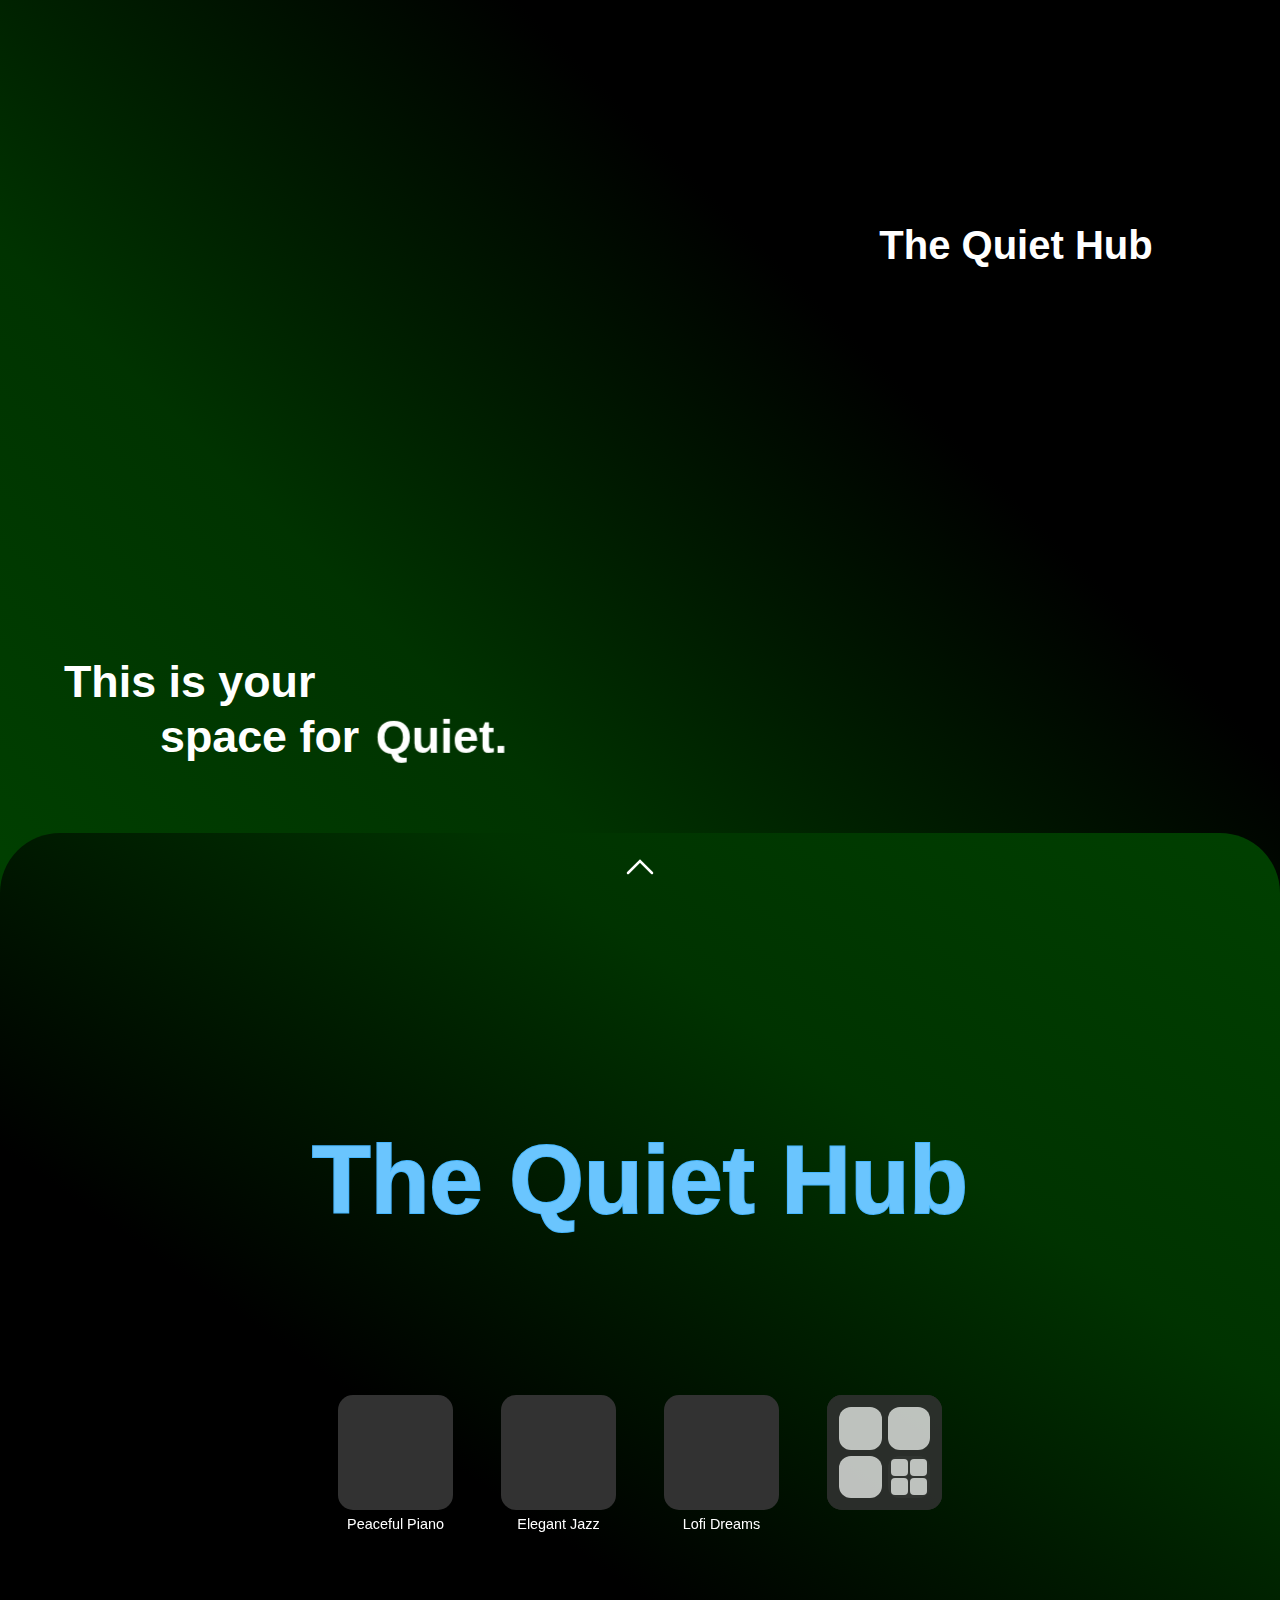
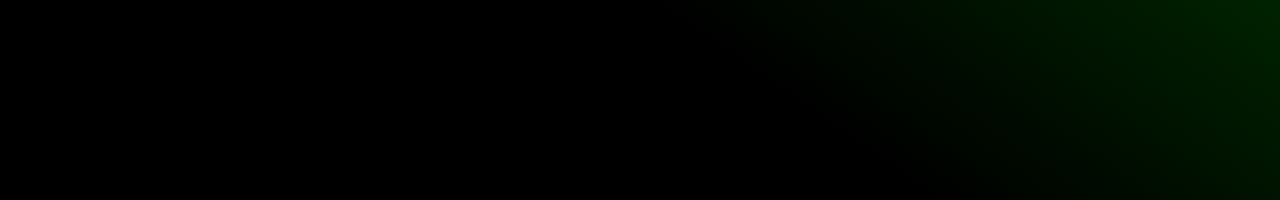
==== commit 402b245c: "Add files via upload" ====
--- a/index.html
+++ b/index.html
@@ -11,15 +11,7 @@
         <section class="top-section">
             <div id="globe-wrapper">
                 <canvas id="c"></canvas>
-                <div class="globe-title-wrapper">
-                    <div class="globe-title">
-                        <span>T</span><span>h</span><span>e</span>
-                        <span> </span>
-                        <span>Q</span><span>u</span><span>i</span><span>e</span><span>t</span>
-                        <span> </span>
-                        <span>H</span><span>u</span><span>b</span>
-                    </div>
-                </div>
+                <h2 class="globe-title">The Quiet Hub</h2>
             </div>
             
             <h1 class="main-title">
@@ -48,13 +40,11 @@
                 </svg>
             </div>
             
-            <h2 class="hub-title">
-                <span>T</span><span>h</span><span>e</span>
-                <span> </span>
-                <span>Q</span><span>u</span><span>i</span><span>e</span><span>t</span>
-                <span> </span>
-                <span>H</span><span>u</span><span>b</span>
-            </h2>
+            <div class="content wave-title">
+                <h2>The Quiet Hub</h2>
+                <h2>The Quiet Hub</h2>
+            </div>
+
             <div class="elements-container">
                 <div class="element-wrapper">
                     <div class="element clickable" data-element="1" 
--- a/styles.css
+++ b/styles.css
@@ -18,15 +18,15 @@
 }
 
 body {
-    font-family: 'SuperCaramel', Arial, sans-serif;
+    font-family: 'Poppins', Arial, sans-serif;
     overflow-x: hidden;
     background: #002B00;
 }
 
 @font-face {
-    font-family: 'SuperCaramel';
-    src: url('fonts/SuperCaramel.ttf') format('truetype');
-    font-weight: normal;
+    font-family: 'Poppins';
+    src: url('fonts/Poppins-ExtraBold.ttf') format('truetype');
+    font-weight: 800;  /* ExtraBold weight */
     font-style: normal;
 }
 
@@ -80,9 +80,7 @@
     font-size: 2.8rem;
     font-weight: bold;
     line-height: 1.2;
-    text-shadow: 
-        2px 2px 0 rgba(135, 206, 250, 0.8),
-        0 8px 16px rgba(0, 0, 0, 0.5);
+    text-shadow: none;
 }
 
 .main-title span {
@@ -91,38 +89,6 @@
     gap: 0.5rem;
     padding-left: 6rem;
 }
-
-.hub-title {
-    color: #FFFFFF;
-    font-size: 6rem;
-    text-align: center;
-    margin-bottom: 8vh;
-    position: absolute;
-    top: 30vh;
-    width: 100%;
-    text-shadow: 
-        4px 2.5px 0 rgba(135, 206, 250, 0.8),
-        0 12px 24px rgba(0, 0, 0, 0.6);
-}
-
-.hub-title span {
-    display: inline-block;
-}
-
-/* Hub Title Letter Rotations */
-.hub-title span:nth-child(1) { transform: rotate(-15deg); }
-.hub-title span:nth-child(2) { transform: rotate(-12deg); }
-.hub-title span:nth-child(3) { transform: rotate(-9deg); }
-.hub-title span:nth-child(4) { transform: rotate(-6deg); }
-.hub-title span:nth-child(5) { transform: rotate(-3deg); }
-.hub-title span:nth-child(6) { transform: rotate(-1deg); }
-.hub-title span:nth-child(7) { transform: rotate(0deg); }
-.hub-title span:nth-child(8) { transform: rotate(1deg); }
-.hub-title span:nth-child(9) { transform: rotate(3deg); }
-.hub-title span:nth-child(10) { transform: rotate(6deg); }
-.hub-title span:nth-child(11) { transform: rotate(9deg); }
-.hub-title span:nth-child(12) { transform: rotate(12deg); }
-.hub-title span:nth-child(13) { transform: rotate(15deg); }
 
 /* ==========================================================================
    4. Interactive Components
@@ -296,7 +262,7 @@
     left: 0;
     width: 100%;
     height: 100%;
-    background-color: rgba(0, 0, 0, 0.75);
+    background-color: rgba(0, 0, 0, 0.6);
     backdrop-filter: blur(8px);
     -webkit-backdrop-filter: blur(8px);
     z-index: 1002;
@@ -332,19 +298,47 @@
     white-space: nowrap;
 }
 
+.platform-icons {
+    position: fixed;
+    left: 50%;
+    transform: translateX(-50%);
+    display: flex;
+    gap: 2rem;
+    bottom: calc((100vh - (43vh + 302px)) / 2);
+}
+
+.platform-icon {
+    width: 60px;
+    height: 60px;
+    cursor: pointer;
+    transition: transform 0.2s ease;
+}
+
+.platform-icon:hover {
+    transform: scale(1.1);
+}
+
 /* Modal Backdrop Levels */
 #innerFolderModal.show {
-    background-color: rgba(0, 0, 0, 0.45);
+    background-color: rgba(0, 0, 0, 0.3);
     backdrop-filter: blur(5px);
     -webkit-backdrop-filter: blur(5px);
     z-index: 1001;
 }
 
 #folderModal.show {
-    background-color: rgba(0, 0, 0, 0.25);
+    background-color: rgba(0, 0, 0, 0.15);
     backdrop-filter: blur(2px);
     -webkit-backdrop-filter: blur(2px);
     z-index: 1000;
+}
+
+/* Add to 4.3 Modals section */
+.modal-content-container {
+    display: flex;
+    flex-direction: column;
+    align-items: center;
+    gap: 2rem;
 }
 
 /* ==========================================================================
@@ -391,9 +385,7 @@
     opacity: 0;
     transition: opacity 0.3s ease;
     will-change: transform;
-    text-shadow: 
-        2px 2px 0 rgba(135, 206, 250, 0.8),
-        0 8px 16px rgba(0, 0, 0, 0.5);
+    text-shadow: none;
 }
 
 /* Cube Face Positions */
@@ -421,49 +413,18 @@
     height: 100%;
 }
 
-.globe-title-wrapper {
+/* Globe Title */
+.globe-title {
     position: absolute;
     top: 50%;
-    left: 50%;
-    transform: translate(-50%, -50%);
-    perspective: 300px;
+    right: 50%;
+    transform: translate(50%, -50%);
+    color: white;
+    font-size: 2.5rem;
+    text-align: center;
     z-index: 3;
     white-space: nowrap;
 }
-
-.globe-title {
-    color: white;
-    font-size: 32px;
-    font-weight: bold;
-    text-align: center;
-    transform-style: preserve-3d;
-    width: auto;
-    transform: translateZ(300px);
-    text-rendering: geometricPrecision;
-    -webkit-font-smoothing: antialiased;
-    -moz-osx-font-smoothing: grayscale;
-}
-
-.globe-title span {
-    display: inline-block;
-    transform-origin: 50% 50% -90px;
-    letter-spacing: 4px;
-}
-
-/* Globe Title Letter Positions */
-.globe-title span:nth-child(1) { transform: rotateY(-25deg) translateZ(-210px); }
-.globe-title span:nth-child(2) { transform: rotateY(-20deg) translateZ(-210px); }
-.globe-title span:nth-child(3) { transform: rotateY(-15deg) translateZ(-210px) translateX(3px); }
-.globe-title span:nth-child(4) { transform: rotateY(-10deg) translateZ(-210px) translateX(4px); }
-.globe-title span:nth-child(5) { transform: rotateY(-5deg) translateZ(-210px) translateX(3px); }
-.globe-title span:nth-child(6) { transform: rotateY(-3deg) translateZ(-210px) translateX(3px); }
-.globe-title span:nth-child(7) { transform: rotateY(-1deg) translateZ(-210px) translateX(3px); }
-.globe-title span:nth-child(8) { transform: rotateY(1deg) translateZ(-210px) translateX(3px); }
-.globe-title span:nth-child(9) { transform: rotateY(3deg) translateZ(-210px) translateX(3px); }
-.globe-title span:nth-child(10) { transform: rotateY(5deg) translateZ(-210px) translateX(4px); }
-.globe-title span:nth-child(11) { transform: rotateY(10deg) translateZ(-210px) translateX(-3px); }
-.globe-title span:nth-child(12) { transform: rotateY(15deg) translateZ(-210px); }
-.globe-title span:nth-child(13) { transform: rotateY(20deg) translateZ(-210px); }
 
 /* ==========================================================================
    6. Animations
@@ -496,7 +457,67 @@
 }
 
 /* ==========================================================================
-   7. Responsive Design
+   7. Wave Animation Title
+   ========================================================================== */
+.content.wave-title {
+    position: absolute;
+    bottom: 75vh;
+    width: 100%;
+    z-index: 1;
+}
+
+.wave-title h2 {
+    color: #fff;
+    font-size: 6rem;
+    position: absolute;
+    transform: translate(-50%, 0);
+    left: 50%;
+    white-space: nowrap;
+}
+
+.wave-title h2:nth-child(1) {
+    color: transparent;
+    -webkit-text-stroke: 2px #45b6fe;
+}
+
+.wave-title h2:nth-child(2) {
+    color: #6ac5fe;
+    animation: animate 8s ease-in-out infinite;
+}
+
+@keyframes animate {
+    0%,
+    100% {
+        clip-path: polygon(
+            0% 45%,
+            16% 44%,
+            33% 50%,
+            54% 60%,
+            70% 61%,
+            84% 59%,
+            100% 52%,
+            100% 100%,
+            0% 100%
+        );
+    }
+
+    50% {
+        clip-path: polygon(
+            0% 60%,
+            15% 65%,
+            34% 66%,
+            51% 62%,
+            67% 50%,
+            84% 45%,
+            100% 46%,
+            100% 100%,
+            0% 100%
+        );
+    }
+}
+
+/* ==========================================================================
+   8. Responsive Design
    ========================================================================== */
 /* Medium screens (768px and below) */
 @media screen and (max-width: 768px) {
@@ -509,10 +530,6 @@
         transform: translateX(50%);
     }
 
-    .globe-title {
-        font-size: calc(4vw + 8px);
-    }
-
     /* Typography Adjustments */
     .main-title {
         font-size: 1.8rem;
@@ -594,39 +611,25 @@
         margin: 0;
     }
 
-    /* Hub Title Adjustments */
-    .hub-title {
-        font-size: min(12vw, 6rem);
-        width: 95%;
-        left: 50%;
-        transform: translateX(-50%);
-        top: 25vh;
-        white-space: nowrap;
-    }
-
-    /* Globe Title Adjustments */
-    .globe-title {
-        transform: translateZ(300px) translateX(-13px);
-    }
-
-    /* Globe Title Letter Positions */
-    .globe-title span:nth-child(1) { transform: rotateY(-25deg) translateZ(-210px); }
-    .globe-title span:nth-child(2) { transform: rotateY(-20deg) translateZ(-210px) translateX(2px); }
-    .globe-title span:nth-child(3) { transform: rotateY(-15deg) translateZ(-210px) translateX(7px); }
-    .globe-title span:nth-child(4) { transform: rotateY(-10deg) translateZ(-210px); }
-    .globe-title span:nth-child(5) { transform: rotateY(-5deg) translateZ(-210px) translateX(14px); }
-    .globe-title span:nth-child(6) { transform: rotateY(-3deg) translateZ(-210px) translateX(14px); }
-    .globe-title span:nth-child(7) { transform: rotateY(-1deg) translateZ(-210px) translateX(14px); }
-    .globe-title span:nth-child(8) { transform: rotateY(1deg) translateZ(-210px) translateX(15px); }
-    .globe-title span:nth-child(9) { transform: rotateY(3deg) translateZ(-210px) translateX(15px); }
-    .globe-title span:nth-child(10) { transform: rotateY(5deg) translateZ(-210px); }
-    .globe-title span:nth-child(11) { transform: rotateY(10deg) translateZ(-210px) translateX(14px); }
-    .globe-title span:nth-child(12) { transform: rotateY(15deg) translateZ(-210px) translateX(19px); }
-    .globe-title span:nth-child(13) { transform: rotateY(20deg) translateZ(-210px) translateX(22px); }
-
     /* Layout Adjustments top section title */
     .top-section {
         padding: 0 0 20vh 5%;
+    }
+
+    /* Wave Title PositionAdjustments */
+    .content.wave-title {
+        bottom: 85vh;
+        left: 50%;
+        transform: translateX(-50%);
+    }
+    
+    /* Wave Title Size dependent on viewport width*/
+    .wave-title h2 {
+        font-size: 12.5vw;
+    }
+
+    .globe-title {
+        font-size: 2.5rem;
     }
 }
 
@@ -643,11 +646,7 @@
         padding-left: 1rem;
     }
 
-    .hub-title {
-        font-size: min(12vw, 3rem);
-        top: 20vh;
-    }
-
+    
     /* Cube Adjustments */
     .cube {
         width: 140px;
@@ -686,28 +685,12 @@
     .cube-face:nth-child(7) { transform: rotateX(-540deg) translateZ(20px); }
     .cube-face:nth-child(8) { transform: rotateX(-630deg) translateZ(20px); }
 
-    /* Globe Title Adjustments */
-    .globe-title {
-        transform: translateZ(300px) translateX(-14px);
-    }
-
-    /* Globe Title Letter Positions */
-    .globe-title span:nth-child(1) { transform: rotateY(-25deg) translateZ(-210px); }
-    .globe-title span:nth-child(2) { transform: rotateY(-20deg) translateZ(-210px) translateX(3px); }
-    .globe-title span:nth-child(3) { transform: rotateY(-15deg) translateZ(-210px) translateX(7px); }
-    .globe-title span:nth-child(4) { transform: rotateY(-10deg) translateZ(-210px); }
-    .globe-title span:nth-child(5) { transform: rotateY(-5deg) translateZ(-210px) translateX(13px); }
-    .globe-title span:nth-child(6) { transform: rotateY(-3deg) translateZ(-210px) translateX(14px); }
-    .globe-title span:nth-child(7) { transform: rotateY(-1deg) translateZ(-210px) translateX(14px); }
-    .globe-title span:nth-child(8) { transform: rotateY(1deg) translateZ(-210px) translateX(14px); }
-    .globe-title span:nth-child(9) { transform: rotateY(3deg) translateZ(-210px) translateX(15px); }
-    .globe-title span:nth-child(10) { transform: rotateY(5deg) translateZ(-210px); }
-    .globe-title span:nth-child(11) { transform: rotateY(10deg) translateZ(-210px) translateX(15px); }
-    .globe-title span:nth-child(12) { transform: rotateY(15deg) translateZ(-210px) translateX(20px); }
-    .globe-title span:nth-child(13) { transform: rotateY(20deg) translateZ(-210px) translateX(24px); }
-
     /* Layout Adjustments top section title */
     .top-section {
         padding: 0 0 25vh 5%;
     }
-}
+
+    .globe-title {
+        font-size: 2rem;
+    }
+}
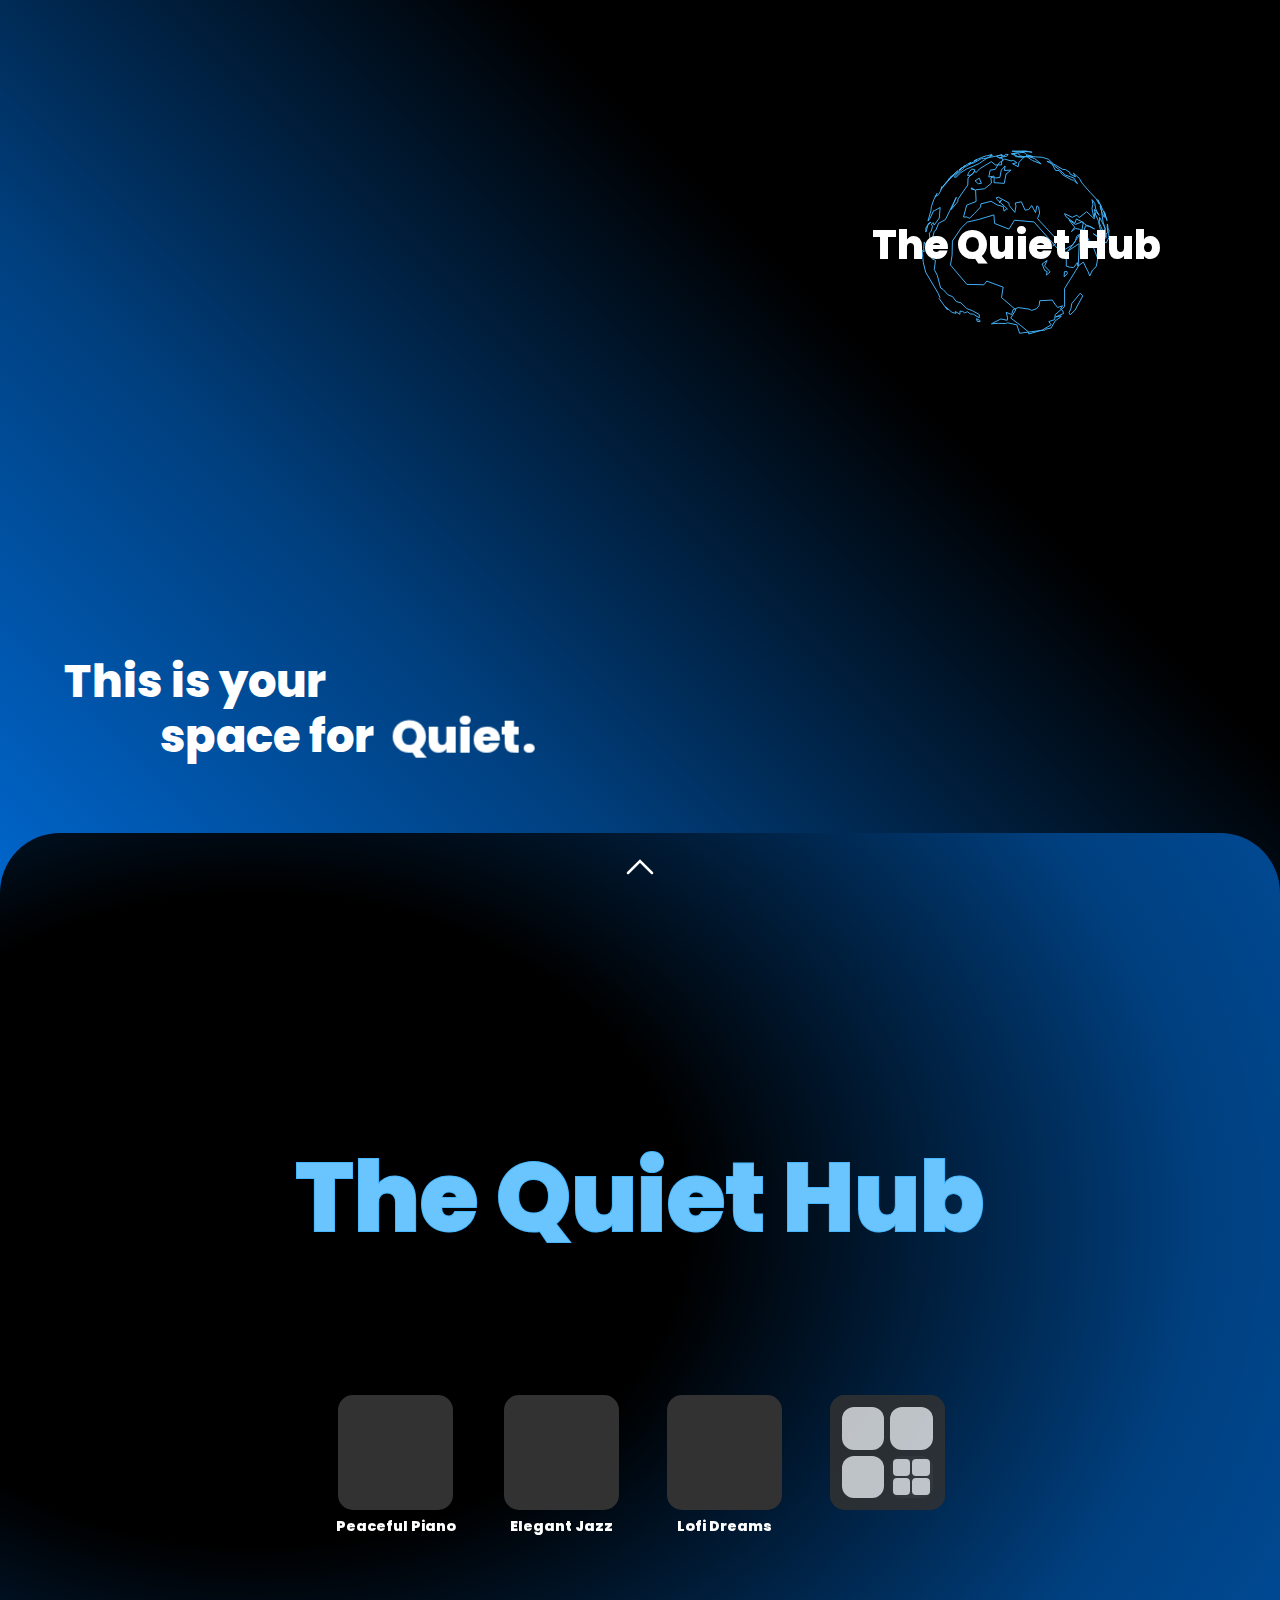
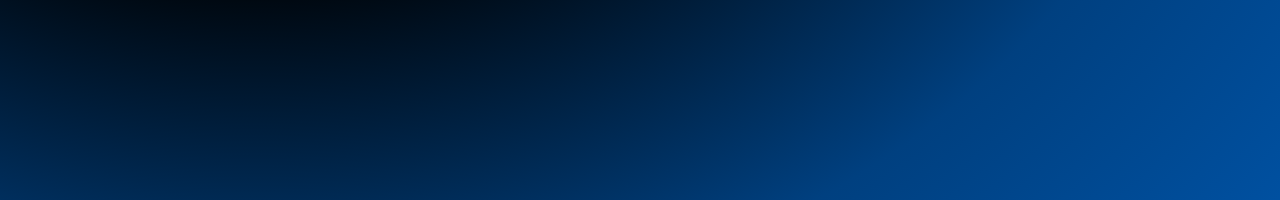
==== commit 88cabefa: "Add files via upload" ====
--- a/index.html
+++ b/index.html
@@ -3,6 +3,13 @@
 <head>
     <meta charset="UTF-8">
     <meta name="viewport" content="width=device-width, initial-scale=1.0">
+    <meta name="description" content="The Quiet Hub - Your space for focus, study, and relaxation with ambient sounds and music">
+    <meta name="keywords" content="ambient sounds, focus music, study music, relaxation, white noise, nature sounds, piano music">
+    <meta property="og:title" content="The Quiet Hub">
+    <meta property="og:description" content="Your personal space for focus, study, and relaxation with curated playlists">
+    <meta property="og:image" content="images/og-preview.jpg">
+    <meta property="og:url" content="https://thequiethub.com">
+    <link rel="icon" type="image/x-icon" href="favicon.ico">
     <title>Quiet Space</title>
     <link rel="stylesheet" href="styles.css">
 </head>
--- a/styles.css
+++ b/styles.css
@@ -44,8 +44,8 @@
     background: linear-gradient(225deg,
         #000000 0%,
         #000000 35%,
-        #003300 70%,
-        #004000 100%
+        #004080 70%,
+        #0066cc 100%
     );
     display: flex;
     align-items: flex-end;
@@ -59,11 +59,12 @@
 
 .bottom-section {
     height: 107.5vh;
-    background: linear-gradient(35deg,
+    background: radial-gradient(
+        ellipse 135% 135% at 20% 40%,
         #000000 0%,
-        #000000 35%,
-        #003300 70%,
-        #004000 100%
+        #000000 25%,
+        #004080 55%,
+        #0066cc 100%
     );
     position: relative;
     margin-top: 92.5vh;
@@ -567,19 +568,11 @@
         background: linear-gradient(140deg, 
             #000000 0%, 
             #000000 40%, 
-            #002800 70%, 
-            #004000 100%
+            #004080 70%,
+            #0066cc 100%
         );
     }
-
-    .bottom-section {
-        background: linear-gradient(320deg, 
-            #000000 0%, 
-            #000000 35%, 
-            #003300 65%, 
-            #005000 100%
-        );
-    }
+    
 
     /* Modal Adjustments */
     .modal {
@@ -693,4 +686,44 @@
     .globe-title {
         font-size: 2rem;
     }
-}
+
+
+}
+
+/* Add to the end of your styles.css */
+.error-page {
+    height: 100vh;
+    display: flex;
+    flex-direction: column;
+    justify-content: center;
+    align-items: center;
+    text-align: center;
+    background: linear-gradient(225deg,
+        #000000 0%,
+        #000000 35%,
+        #003300 70%,
+        #004000 100%
+    );
+    color: white;
+}
+
+.error-page h1 {
+    font-size: 6rem;
+    margin: 0;
+}
+
+.error-page h2 {
+    font-size: 2rem;
+    margin: 1rem 0;
+}
+
+.error-page a {
+    color: #45b6fe;
+    text-decoration: none;
+    margin-top: 2rem;
+    font-size: 1.2rem;
+}
+
+.error-page a:hover {
+    text-decoration: underline;
+}
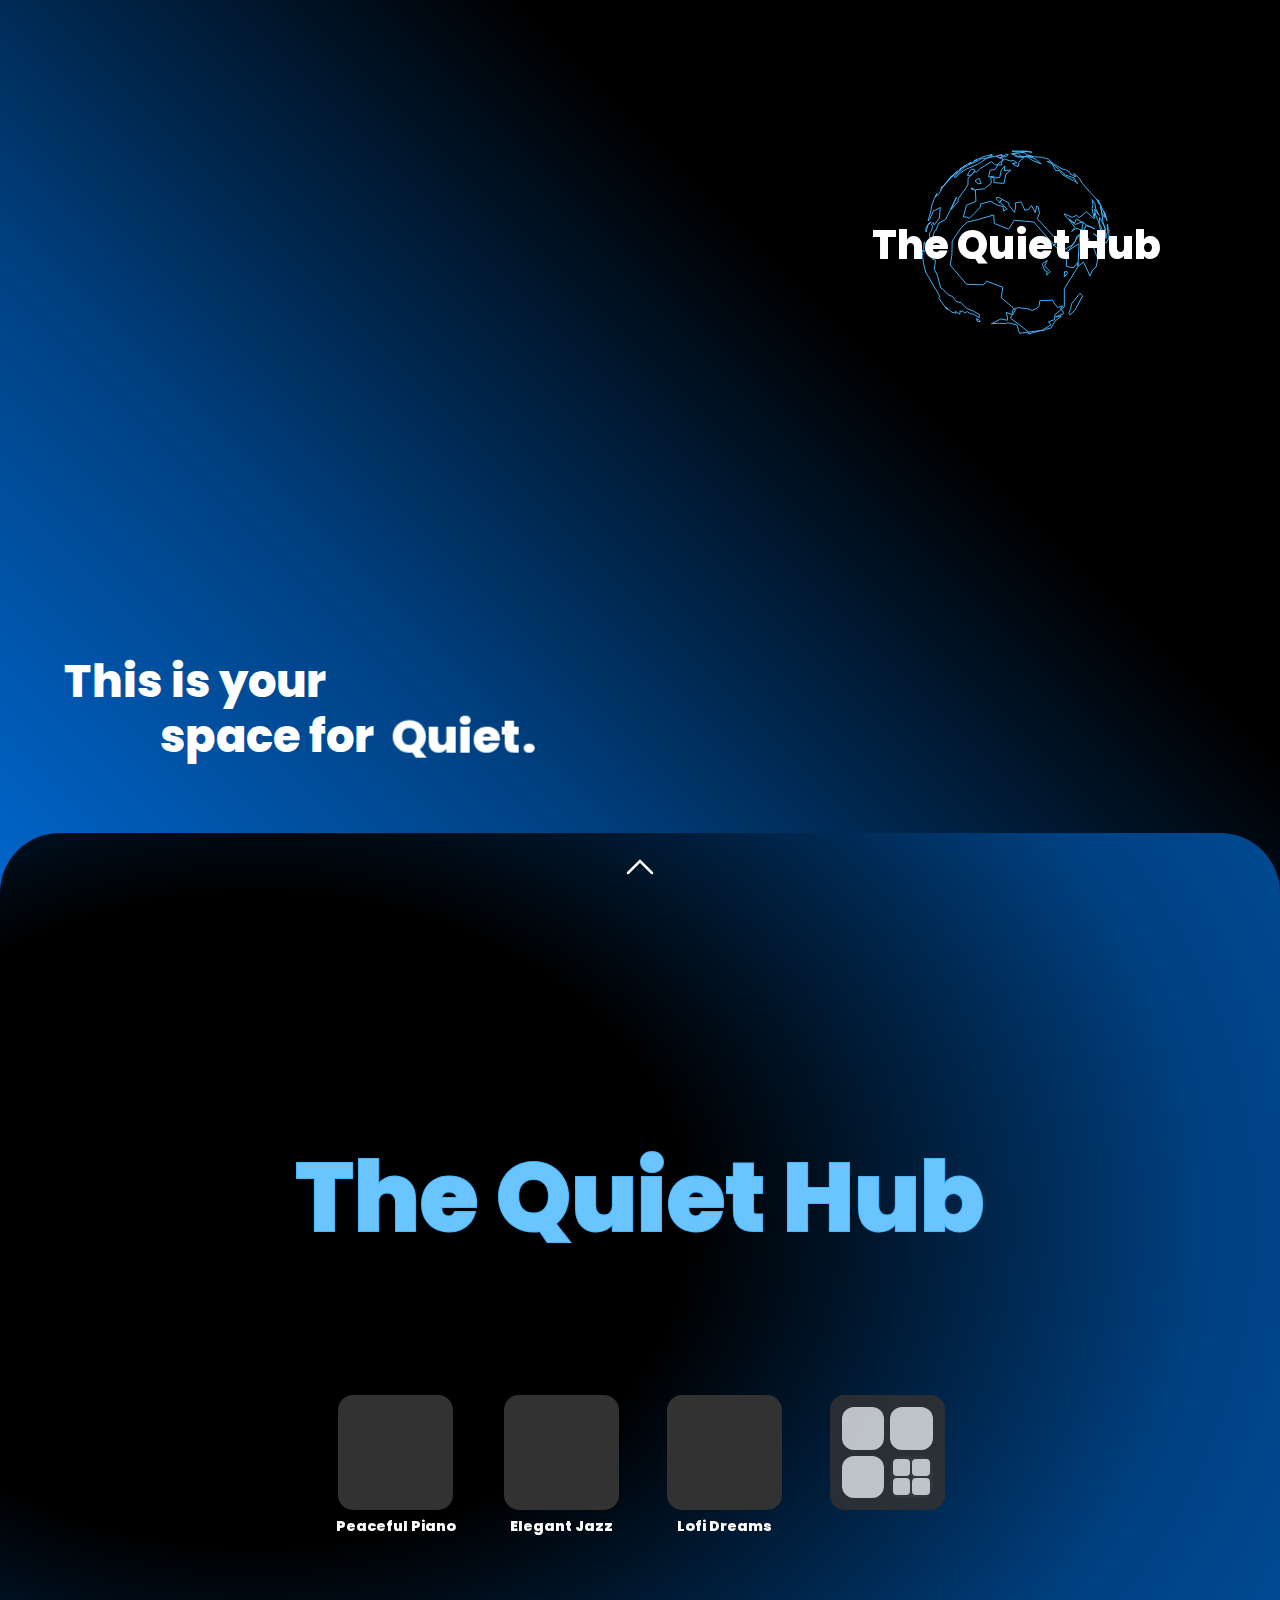
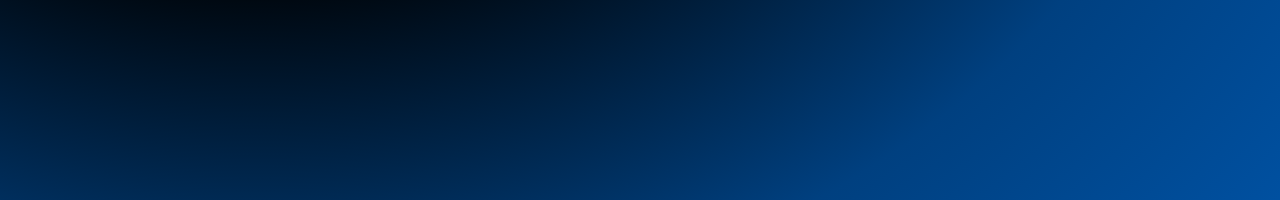
==== commit 081d162c: "Add files via upload" ====
--- a/index.html
+++ b/index.html
@@ -3,14 +3,25 @@
 <head>
     <meta charset="UTF-8">
     <meta name="viewport" content="width=device-width, initial-scale=1.0">
+    <meta http-equiv="x-dns-prefetch-control" content="on">
+    <link rel="preconnect" href="https://open.spotify.com">
+    <link rel="preconnect" href="https://music.youtube.com">
+    <link rel="dns-prefetch" href="https://open.spotify.com">
+    <link rel="dns-prefetch" href="https://music.youtube.com">
     <meta name="description" content="The Quiet Hub - Your space for focus, study, and relaxation with ambient sounds and music">
     <meta name="keywords" content="ambient sounds, focus music, study music, relaxation, white noise, nature sounds, piano music">
     <meta property="og:title" content="The Quiet Hub">
     <meta property="og:description" content="Your personal space for focus, study, and relaxation with curated playlists">
     <meta property="og:image" content="images/og-preview.jpg">
     <meta property="og:url" content="https://thequiethub.com">
-    <link rel="icon" type="image/x-icon" href="favicon.ico">
-    <title>Quiet Space</title>
+    <!-- Favicon -->
+    <link rel="icon" type="image/png" href="my-favicon/favicon-96x96.png" sizes="96x96" />
+    <link rel="icon" type="image/svg+xml" href="my-favicon/favicon.svg" />
+    <link rel="shortcut icon" href="my-favicon/favicon.ico" />
+    <link rel="apple-touch-icon" sizes="180x180" href="my-favicon/apple-touch-icon.png" />
+    <meta name="apple-mobile-web-app-title" content="Quiet" />
+    <link rel="manifest" href="my-favicon/site.webmanifest" />
+    <title>Quiet</title>
     <link rel="stylesheet" href="styles.css">
 </head>
 <body>
